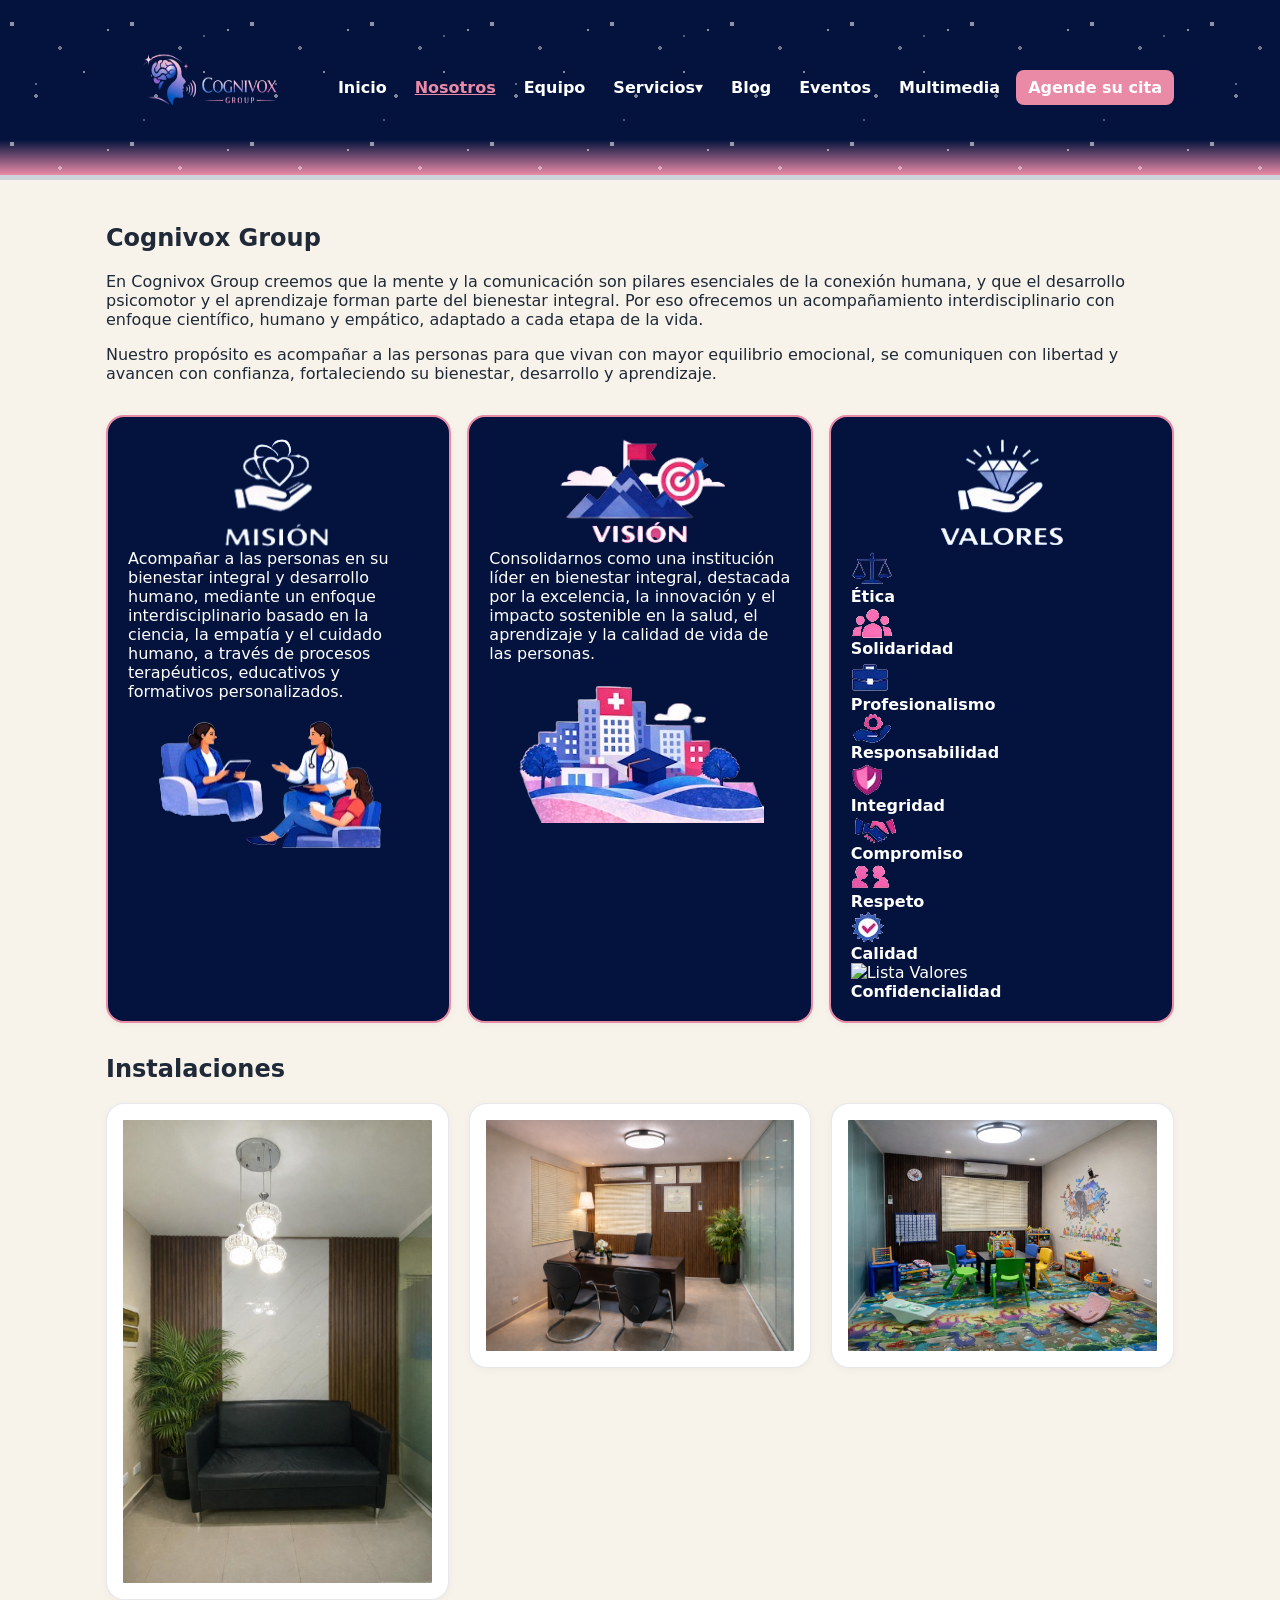
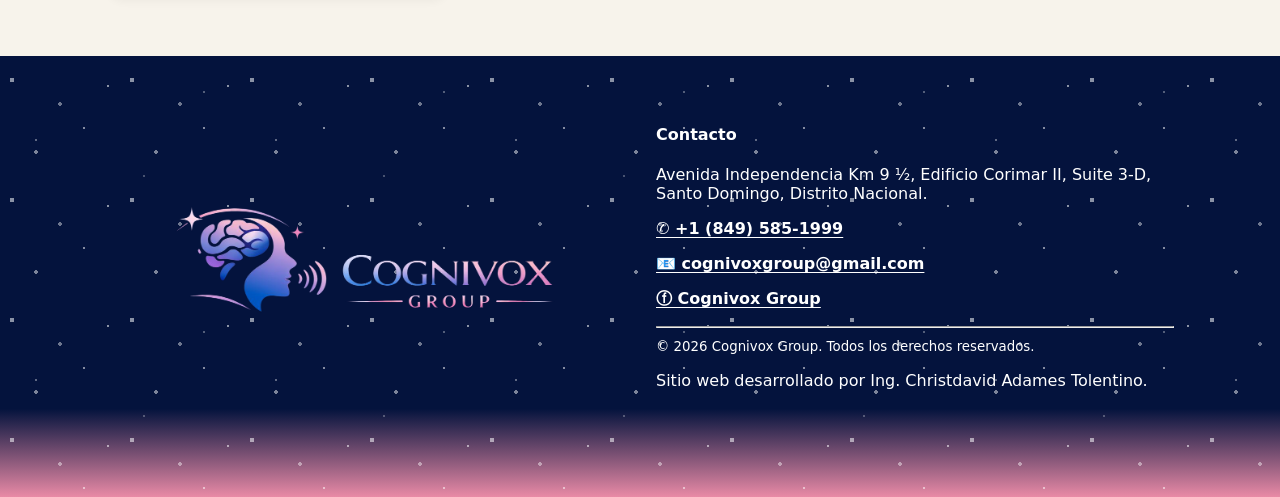
==== about.html @ 17304092 "Update about.html" ====
<!doctype html>
<html lang="es">
<head>
  <meta charset="utf-8" />
  
  <link rel="icon" href="/favicon.ico" sizes="any">
  <link rel="shortcut icon" href="/favicon.ico">
  <link rel="icon" type="image/png" href="/images/inicio/favicon.png?v=20260217" sizes="32x32">
  <link rel="apple-touch-icon" href="/images/inicio/favicon.png?v=20260217"><meta property="og:type" content="website">
  <meta name="viewport" content="width=device-width,initial-scale=1" />
  <title>Nosotros – Cognivox Group</title>
  <meta name="description" content="Conoce Cognivox Group: un enfoque integral en logopedia y psicología para fortalecer el bienestar comunicativo y emocional." />
  <link rel="stylesheet" href="./styles.css" />
</head>

<body>
  <a href="https://wa.me/18495851999?text=Hola%20Cognivox%20Group,%20me%20gustar%C3%ADa%20agendar%20una%20cita." class="btn btn-float-cita" aria-label="Agende su cita">
  Contáctanos → </a>
  
  <header class="header-main">
    <div class="container nav">
      <a href="./index.html" aria-label="Ir a inicio">
        <img src="./images/inicio/logo-empresa.png" alt="Logo Cognivox Group" class="logo--header"
             loading="eager" decoding="async"
             onerror="this.src='https://via.placeholder.com/160x64?text=Logo';" />
      </a>

      <nav class="show-md" style="gap:.25rem;" aria-label="Navegación principal">
        <a href="./index.html">Inicio</a>
        <a href="./about.html" class="active" aria-current="page">Nosotros</a>
        <a href="./equipo.html">Equipo</a>

        <span class="dropdown" id="services">
          <a href="#" id="servicesToggle" aria-haspopup="true" aria-expanded="false">Servicios▾</a>
          <span class="dropdown-menu hidden" id="servicesMenu" role="menu" aria-label="Servicios">
            <a href="./services/psicologia.html" role="menuitem">Psicología</a>
            <a href="./services/logopedia.html" role="menuitem">Logopedia</a>
            <a href="./services/psicomotricidad.html" role="menuitem">Psicomotricidad</a>
            <a href="./services/rehabilitacion.html" role="menuitem">Rehabilitación y Fisioterapia</a>
            <a href="./services/educativo.html" role="menuitem">Acompañamiento Educativo</a>
            <a href="./services/formacion.html" role="menuitem">Cognivox Academy</a>
          </span>
        </span>

        <a href="./blog.html">Blog</a>
        <a href="./events.html">Eventos</a>
        <a href="./multimedia.html">Multimedia</a>
        <a href="./contact.html" class="btn-cita">Agende su cita</a>
      </nav>
<button class="menu-btn" id="menuBtn"
        aria-label="Abrir menú"
        aria-controls="mobilePanel"
        aria-expanded="false"
        type="button">☰</button>
    </div>

  <div class="mobile-panel hidden" id="mobilePanel">
    <nav class="mobile-nav-links" aria-label="Navegación móvil">
      <a href="./index.html">Inicio</a>
      <a href="./about.html">Nosotros</a>
      <a href="./equipo.html">Equipo</a>

      <button class="mobile-drop-btn" id="mServicesToggle"
              type="button" aria-expanded="false"
              aria-controls="mServicesMenu">
        Servicios ▾
      </button>

      <div class="mobile-submenu hidden" id="mServicesMenu">
        <a href="./services/psicologia.html">Psicología</a>
        <a href="./services/logopedia.html">Logopedia</a>
        <a href="./services/psicomotricidad.html">Psicomotricidad</a>
        <a href="./services/rehabilitacion.html">Rehabilitación y Fisioterapia</a>
        <a href="./services/educativo.html">Acompañamiento Educativo</a>
        <a href="./services/formacion.html">Cognivox Academy</a>
      </div>

      <a href="./blog.html">Blog</a>
      <a href="./events.html">Eventos</a>
      <a href="./multimedia.html">Multimedia</a>
      <a href="./contact.html" class="btn-cita">Agende su cita</a>
    </nav>
  </div>
  </header>

  <main id="contenido">
    <section class="section">
      <div class="container">

        <div class="about-title">
          <h1>Cognivox Group</h1>
        </div>

        <p>En Cognivox Group creemos que la mente y la comunicación son pilares esenciales de la
        conexión humana, y que el desarrollo psicomotor y el aprendizaje forman parte del bienestar
        integral. Por eso ofrecemos un acompañamiento interdisciplinario con enfoque científico,
        humano y empático, adaptado a cada etapa de la vida.</p>

          <p>Nuestro propósito es acompañar a las personas para que vivan con mayor equilibrio emocional,
          se comuniquen con libertad y avancen con confianza, fortaleciendo su bienestar, desarrollo y
          aprendizaje. </p>
        
        <div class="about-grid" style="margin:2rem 0;">

          <!-- Misión -->
          <article class="card info-block">
            <div class="block-icon ring-blue" aria-hidden="true">
              <img src="./images/about/Mision.png" alt="Ícono de Misión" class="MisionPNG"
                   loading="lazy" decoding="async"
                   onerror="this.src='https://via.placeholder.com/96?text=Misi%C3%B3n';" />
            </div>
            <p>
             Acompañar a las personas en su bienestar integral y desarrollo humano, mediante un enfoque
             interdisciplinario basado en la ciencia, la empatía y el cuidado humano, a través de procesos
             terapéuticos, educativos y formativos personalizados.
            </p>
            <img src="./images/about/MisionFooter.png" alt="Footer de Misión" class="MisionFooterPNG"/>
          </article>

          <!-- Visión -->
          <article class="card info-block">
            <div class="block-icon ring-teal" aria-hidden="true">
              <img src="./images/about/Vision.png" alt="Ícono de Visión" class="VisionPNG"
                   loading="lazy" decoding="async"
                   onerror="this.src='https://via.placeholder.com/96?text=Visi%C3%B3n';" />
            </div>
            <p>
            Consolidarnos como una institución líder en bienestar integral, destacada por la excelencia, la
            innovación y el impacto sostenible en la salud, el aprendizaje y la calidad de vida de las
            personas.
            </p>
            <img src="./images/about/VisionFooter.png" alt="Footer de Misión" class="VisionFooterPNG"/>
          </article>

          <!-- Valores -->
          <article class="card info-block">
            <div class="block-icon ring-yellow" aria-hidden="true">
              <img src="./images/about/Valores.png" alt="Ícono de Valores" class="ValoresPNG"
                   loading="lazy" decoding="async"
                   onerror="this.src='https://via.placeholder.com/96?text=Valores';" />
            </div>
            <div class="valor-item">
              <img src="./images/valores/etica.png" alt="Lista Valores" class="ListaValoresPNG"/><span><strong>Ética</strong></span>
            </div>
            <div class="valor-item">
              <img src="./images/valores/solidaridad.png" alt="Lista Valores" class="ListaValoresPNG"/><span><strong>Solidaridad</strong></span>
            </div>
            <div class="valor-item">
              <img src="./images/valores/profesionalismo.png" alt="Lista Valores" class="ListaValoresPNG"/><span><strong>Profesionalismo</strong></span>
            </div>
            <div class="valor-item">
              <img src="./images/valores/responsabilidad.png" alt="Lista Valores" class="ListaValoresPNG"/><span><strong>Responsabilidad</strong></span>
            </div>
            <div class="valor-item">
              <img src="./images/valores/integridad.png" alt="Lista Valores" class="ListaValoresPNG"/><span><strong>Integridad</strong></span>
            </div>
            <div class="valor-item">
              <img src="./images/valores/compromiso.png" alt="Lista Valores" class="ListaValoresPNG"/><span><strong>Compromiso</strong></span>
            </div>
            <div class="valor-item">
              <img src="./images/valores/respeto.png" alt="Lista Valores" class="ListaValoresPNG"/><span><strong>Respeto</strong></span>
            </div>
            <div class="valor-item">
              <img src="./images/valores/calidad.png" alt="Lista Valores" class="ListaValoresPNG"/><span><strong>Calidad</strong></span>
            </div>
            <div class="valor-item">
              <img src="./images/valores/confidencialidad.png" alt="Lista Valores" class="ListaValoresPNG"/><span><strong>Confidencialidad</strong></span>
            </div>
          </article>
        </div>
        
        <h2 style="margin-top:2rem;">Instalaciones</h2>
        <div class="grid grid-3" style="margin-top:1rem;">
          <img class="card cover-1" src="./images/about/facility-1.jpg" alt="Sala de espera" width="128" height="128"
               loading="lazy" decoding="async"
               onerror="this.src='https://via.placeholder.com/800x400?text=Instalaciones';" />
          <img class="card cover-2" src="./images/about/facility-2.jpg" alt="Consultorio de logopedia" width="128" height="128"
               loading="lazy" decoding="async"
               onerror="this.src='https://via.placeholder.com/800x400?text=Instalaciones';" />
          <img class="card cover-3" src="./images/about/facility-3.jpg" alt="Sala de terapia infantil" width="128" height="128"
               loading="lazy" decoding="async"
               onerror="this.src='https://via.placeholder.com/800x400?text=Instalaciones';" />
        </div>
    </section>
  </main>


  <footer class="footer">
    <div class="container grid grid-md-2" style="gap:2rem;">
      <div>
        <img src="./images/inicio/Logo-empresa-footer.png" alt="Logo Cognivox Group" class="logo logo--footer"
             loading="lazy" decoding="async"
             onerror="this.src='https://via.placeholder.com/160x56?text=Logo';" />
      </div>
      <div>
        <h4>Contacto</h4>
        <p>Avenida Independencia Km 9 ½, Edificio Corimar II, Suite 3-D, Santo Domingo, Distrito Nacional.</p>
        <p><a href="https://wa.me/18495851999?text=Hola%20Cognivox%20Group,%20me%20gustar%C3%ADa%20agendar%20una%20cita." target="_blank" rel="noopener noreferrer">✆ +1 (849) 585-1999</a></p>
        <p><a href="mailto:cognivoxgroup@gmail.com">📧 cognivoxgroup@gmail.com</a></p>
        <p><a href="https://www.facebook.com/share/1HTmTb9b4b/?mibextid=wwXIfr">ⓕ Cognivox Group</a></p>
        <p></p>
        <hr class="soft" />
        <small>© <span id="y"></span> Cognivox Group. Todos los derechos reservados.</small>
        <p>Sitio web desarrollado por Ing. Christdavid Adames Tolentino.</p>
      </div>
    </div>
  </footer>

  <script src="./script.js"></script>
  <script>document.getElementById('y').textContent=new Date().getFullYear()</script>
</body>
</html>
---- styles.css ----
/* =========================================================
   0) VARIABLES (COLORES + ESCALAS)
   ========================================================= */
:root{
  /* Marca */
  --blue: #2B4C9A;
  --blue-deep: #1F3C88;
  --soft-blue: #EEF3FF;

  /* Acentos */
  --teal: #1C8A84;
  --yellow: #E7C873;
  --pink: #E98AA6;

  /* Neutros */
  --bg: #F7F3EB;
  --surface: #FFFFFF;
  --text: #1F2937;
  --muted: #6B7280;
  --border: #E6E0D6;

  /* Gradiente */
  --blue-dark: #04133d;
  --blue-mid:  #2B6CB0;

  /* Layout */
  --max: 1100px;
  --gutter: 16px;       /* padding lateral base */
  --radius: 16px;
  --shadow: 0 2px 8px rgba(0,0,0,.08);

  /* Header control (desktop) */
  --header-shift-desktop: 20px;
}

/* =========================================================
   1) BASE (mínimo y estable)
   ========================================================= */
* { box-sizing: border-box; }

html, body {
  margin: 0;
  padding: 0;
  font-family: system-ui, -apple-system, Segoe UI, Roboto, Arial, sans-serif;
  color: var(--text);
  background: var(--bg);
  overflow-x: hidden;
}

img { max-width: 100%; height: auto; display: block; }

a { color: var(--blue); text-decoration: none; }
a:hover { text-decoration: underline; }

.container {
  max-width: var(--max);
  margin: 0 auto;
  padding: 1rem var(--gutter);
}

/* Utilidades */
.hidden { display: none !important; }
.muted  { color: var(--muted); }

.grid { display: grid; gap: 1rem; }

/* Esta clase ya la usas en el HTML: grid-md-2 */
.grid-md-2 { grid-template-columns: 1fr; }

@media (min-width: 768px){
  .grid-md-2 { grid-template-columns: repeat(2, minmax(0, 1fr)); }
}

/* =========================================================
   2) HEADER + NAV (BASE)
   ========================================================= */
.header-main{
  position: sticky;
  top: 0;
  z-index: 50;

  background: linear-gradient(
  180deg,
  var(--blue-dark) 0%,
  var(--blue-dark) 80%,
  var(--pink) 100%
);

  border-bottom: 5px solid rgba(229,231,235,.9);

  display: flex;
  align-items: center;
}

/* Altura del header sin “magia” */
.header-main{
  height: 140px;
}

.header-main .container{
  width: 100%;
}

/* Nav layout */
.nav{
  display: flex;
  align-items: center;
  justify-content: space-between;
  gap: .75rem;
}

/* Logo header */
.logo--header{
  width: auto;
  height: 150px; /* base */
  flex-shrink: 0;
}

/* Links */
.nav a{
  font-weight: 600;
  padding: .5rem .75rem;
  border-radius: .5rem;
}

/* Links en header (blancos) */
.header-main .nav nav > a:not(.btn-cita),
.header-main #servicesToggle{
  color: #fff;
}

.header-main .nav nav > a:not(.btn-cita):hover,
.header-main .nav nav > a:not(.btn-cita).active,
.header-main #servicesToggle:hover{
  color: var(--pink);
  text-decoration: underline;
}

/* Desktop nav visible desde 1100px */
.show-md { display: none; }
@media (min-width: 1100px){
  .show-md { display: inline-flex; align-items: center; gap: .5rem; }
}

/* Botón hamburguesa (si existe en tu HTML en otras páginas) */
.menu-btn{
  display: inline-flex;
  align-items: center;
  justify-content: center;
  width: 44px;
  height: 44px;
  border: 1px solid rgba(229,231,235,.95);
  background: #fff;
  border-radius: 12px;
  cursor: pointer;
}
@media (min-width: 1100px){
  .menu-btn{ display: none; }
}

/* =========================================================
   PANEL MÓVIL DEBAJO DEL HEADER (blanco)
   ========================================================= */

.mobile-panel{
  position: absolute;
  top: 100%;
  left: 0;
  right: 0;
  background: #fff;
  border-bottom: 1px solid rgba(229,231,235,.95);
  padding: .75rem 0;
  z-index: 999;
}

/* Contenedor de links dentro del panel */
.mobile-nav-links{
  max-width: var(--max);
  margin: 0 auto;
  padding: 0 var(--gutter);

  display: grid;
  gap: .45rem;
}

/* Links del panel */
.mobile-nav-links a{
  color: var(--blue);
  font-weight: 700;
  padding: .65rem .75rem;
  border-radius: 12px;
  text-decoration: none;
  background: rgba(31,60,136,.06);
  font-size: 1rem;
  line-height: 1.2;
}

.mobile-nav-links a:hover{
  text-decoration: underline;
}

/* Botón Servicios dentro del panel */
.mobile-drop-btn{
  width: 100%;
  text-align: left;
  border: 1px solid rgba(229,231,235,.95);
  background: rgba(31,60,136,.06);
  color: var(--blue);
  font-weight: 700;
  border-radius: 12px;
  padding: .65rem .75rem;
  cursor: pointer;
  font-size: 1rem;
  line-height: 1.2;
}

/* Submenú Servicios */
.mobile-submenu{
  display: grid;
  gap: .35rem;
  padding-left: .35rem;
}

.mobile-submenu a{
  background: rgba(236,72,153,.08);
}

/* En desktop, nunca se ve el panel */
@media (min-width: 1100px){
  .mobile-panel{ display: none !important; }
}

/* Dropdown */
.dropdown{ position: relative; display: inline-flex; align-items: center; }

.dropdown-menu{
  position: absolute;
  top: 100%;
  left: 0;

  background: #fff;
  border: 1px solid rgba(229,231,235,.95);
  border-radius: 14px;
  min-width: 190px;
  padding: .35rem;

  box-shadow: 0 10px 30px rgba(0,0,0,.12);
  z-index: 999;
}

.header-main .dropdown-menu a{
  display: block;
  padding: .55rem .75rem;
  border-radius: 10px;
  color: var(--blue);
  text-decoration: none;
}

.header-main .dropdown-menu a:hover,
.header-main .dropdown-menu a:focus{
  background: var(--soft-blue);
  outline: none;
}

/* Botón cita */
.btn-cita{
  background: var(--pink);
  color: #fff !important;
  font-weight: 800;
  border-radius: 10px;
  text-decoration: none !important;
  white-space: nowrap;
  display: inline-block;
  padding: .6rem 1rem;
  transition: transform .15s ease, background-color .15s ease;
}

.btn-cita:hover{
  background: var(--pink);
  color: #fff !important;
  transform: scale(1.03);
}
/* Botones estándar */
.btn{
  display: inline-block;
  background: var(--blue-dark);
  color: #fff !important;
  border-radius: 10px;
  font-weight: 800;
  text-decoration: none !important;
  white-space: nowrap;
  padding: .6rem 1rem;
  transition: transform .15s ease, background-color .15s ease, }

.btn:hover{
  background: var(--pink);
  color: #fff !important;
  transform: scale(1.03);
}

.btn-index{
  display: flex;
  background: var(--pink);
  color: #fff !important;
  border-radius: 10px;
  font-weight: 800;
  text-decoration: none !important;
  white-space: nowrap;
  padding: .6rem 1rem;
  transition: transform .15s ease, background-color .15s ease,}

.btn-index:hover{
  background: var(--pink);
  color: #fff !important;
  transform: scale(1.03);
}

/* Botón flotante: fijo abajo a la derecha */
.btn-float-cita{
  position: fixed;
  right: 16px;
  bottom: 16px;
  z-index: 9999;
  box-shadow: 0 10px 30px rgba(0,0,0,.18);

  font-size: 18px;
  padding: 14px 22px;
  border-radius: 14px;
  min-width: 180px;
  text-align: center;

  /* Oculto al cargar */
  opacity: 0;
  visibility: hidden;
  pointer-events: none;

  /* Animación de entrada */
  transform: translateX(10px) translateY(10px);
  transition: opacity .35s ease, transform .35s ease, visibility 0s linear .35s;
}

/* Visible cuando se activa */
.btn-float-cita.is-visible{
  opacity: 1;
  visibility: visible;
  pointer-events: auto;
  transform: translateX(0) translateY(0);
  transition: opacity .35s ease, transform .35s ease, visibility 0s;
}

/* =========================================================
   3) HERO (BASE: móvil-first)
   ========================================================= */
/* HERO CONTENEDOR GENERAL */
.hero{
  background: var(--bg); /* color crema */
}

/* CONTENEDORES INTERNOS */
.hero-left{
  background: var(--blue-dark);
  border: 2px solid var(--pink);
  border-radius: 18px;
  padding: 0;
  width: 100%;
  min-width: 0;
  height: 370px;
  max-height: none;
  overflow: hidden;
}

.hero-right{
  background: var(--pink);
  border: 2px solid var(--pink);
  border-radius: 18px;
  padding: 0;
  width: 100%;
  min-width: 0;
  height: 370px;
  max-height: none;
  overflow: hidden;
}

/* Ajuste visual para que no se peguen */
.hero-left{
  margin-bottom: 1rem;
}

@media (min-width: 768px){
  .hero-left{
    margin-bottom: 0;
  }
}

/* Tu HTML ya tiene grid-md-2 dentro de .hero:
   <div class="container grid grid-md-2 hero-grid"> ... */
.hero-grid{
  align-items: stretch;
  gap: .5rem;
}

/* Columnas */
.hero-left,
.hero-right{
  display: flex;
  align-items: center;
  justify-content: center;
}

@media (min-width: 768px){
  .hero-left,
  .hero-right{
    align-items: center;
  }
}

.hero-psicologia{
  background: transparent;
  border: 2px solid var(--pink);
  border-radius: 18px;
  padding: 0;
  width: 100%;
  min-width: 0;
  height: 500px;
  max-height: none;
  overflow: hidden;
}

.hero-logopedia{
  background: transparent;
  border: 2px solid var(--blue-dark);
  border-radius: 18px;
  padding: 0;
  width: 100%;
  min-width: 0;
  height: 500px;
  max-height: none;
  overflow: hidden;
}

.hero-formacion{
  background: transparent;
  border: 2px solid var(--pink);
  border-radius: 18px;
  padding: 0;
  width: 100%;
  min-width: 0;
  height: 500px;
  max-height: none;
  overflow: hidden;
}

.hero-psicomotricidad{
  background: transparent;
  border: 2px solid var(--blue-dark);
  border-radius: 18px;
  padding: 0;
  width: 100%;
  min-width: 0;
  height: 500px;
  max-height: none;
  overflow: hidden;
}

.hero-educativo{
  background: transparent;
  border: 2px solid var(--pink);
  border-radius: 18px;
  padding: 0;
  width: 100%;
  min-width: 0;
  height: 500px;
  max-height: none;
  overflow: hidden;
}

/* Logo-eslogan (flujo normal, NO absolute) */
.logo-eslogan{
  width: min(520px, 92vw);
  border-radius: var(--radius);
  pointer-events: none;
  margin-inline: auto;
}

/* Carrusel */
.hero-visual{
  width: 100%;
  height: 100%;
  min-height: 100%;
  border-radius: 0;
  overflow: hidden;
  box-shadow: var(--shadow);
  position: relative;
  flex: 1;
}

.hero-visual img{
  position: absolute;
  inset: 0;
  width: 100%;
  height: 100%;
  object-fit: cover;
  object-position: center;
  opacity: 0;
  transition: opacity 600ms ease;
  will-change: opacity;
}

.hero-visual img:first-child{
  opacity: 1;
}

/* =========================================================
   HERO – TICKER (tren de letras)
   ========================================================= */

.hero-ticker{
  margin-top: 1.25rem;
  background: var(--blue-dark);
  border: 2px solid var(--pink);
  border-radius: 22px;
  overflow: hidden;
  box-shadow: var(--shadow);
  position: relative;
  padding-block: 1.6rem;
}

/* estrellas */
.hero-ticker::before{
  content: "";
  position: absolute;
  inset: 0;
  pointer-events: none;
  z-index: 0;

  background-image:
    radial-gradient(10px 10px at 10% 20%, rgba(255,255,255,.9) 40%, transparent 20%),
    radial-gradient(9px 9px at 30% 80%, rgba(255,255,255,.8) 40%, transparent 20%),
    radial-gradient(8px 8px at 70% 30%, rgba(255,255,255,.7) 40%, transparent 20%),
    radial-gradient(7px 7px at 85% 70%, rgba(255,255,255,.6) 40%, transparent 20%),
    radial-gradient(6px 6px at 55% 55%, rgba(255,255,255,.55) 40%, transparent 20%);
  opacity: .40;
}

/* Track animado */
.ticker-track{
  position: relative;
  z-index: 1;

  display: flex;
  align-items: center;

  width: max-content;
  will-change: transform;

  /* La distancia la setea JS en px */
  --ticker-distance: 600px;
  animation: tickerMove 18s linear infinite;
}

/* cada mitad idéntica */
.ticker-group{
  display: inline-flex;
  align-items: center;
  gap: 2.2rem;
  padding: .35rem 1.6rem;
  white-space: nowrap;
}

.ticker-text{
  color: #fff;
  font-weight: 900;
  letter-spacing: .8px;

  /* MÁS GRANDE */
  font-size: clamp(1.8rem, 2.4vw, 2.6rem);
  line-height: 1;
}

@keyframes tickerMove{
  from { transform: translate3d(0,0,0); }
  to   { transform: translate3d(calc(-1 * var(--ticker-distance)),0,0); }
}

@media (prefers-reduced-motion: reduce){
  .ticker-track{ animation: none; }
}

/* Animaciones (si tu JS las usa) */
@keyframes slideInLeft {
  from { opacity: 0; transform: translateX(-28px); }
  to   { opacity: 1; transform: translateX(0); }
}
@keyframes slideInRight {
  from { opacity: 0; transform: translateX(28px); }
  to   { opacity: 1; transform: translateX(0); }
}

.hero-visual.is-animating img { animation: slideInRight .6s ease; }
.hero-caption.is-animating    { animation: slideInLeft  .6s ease; }

@media (prefers-reduced-motion: reduce){
  .hero-visual.is-animating img,
  .hero-caption.is-animating{
    animation: none;
  }
}

/* =========================================================
   4) TARJETAS / SECCIONES / FOOTER (BASE)
   ========================================================= */
.section{ padding: .50rem 0; }

.card{
  background: #fff;
  border: 1px solid rgba(229,231,235,.95);
  border-radius: 18px;
  padding: 1.25rem;
  box-shadow: 0 2px 8px rgba(0,0,0,.04);
}

/* =========================================================
                     CARDS DEL INDEX
   ========================================================= */
.services-grid .service-card{
  background: var(--blue-dark);
  color: #fff;
  border-color: rgba(233,138,166,.8);
  border-radius: 18px;
  padding: 1.25rem;
  box-shadow: 0 2px 8px rgba(0,0,0,.04);
}

.services-grid .service-img-1{
  width: 100%;
  height: 200px;
  max-width: none;
  object-fit: contain;
  display: block;
  margin: 0 auto .1rem;
  transform: scale(1.2);
}

.services-grid .service-img-2{
  width: 100%;
  height: 200px;
  max-width: none;
  object-fit: contain;
  display: block;
  margin: 0 auto .1rem;
  transform: scale(1.2);
}

.services-grid .service-img-3{
  width: 100%;
  height: 200px;
  max-width: none;
  object-fit: contain;
  display: block;
  margin: 0 auto .1rem;
  transform: scale(1.2);
}

.services-grid .service-img-4{
  width: 100%;
  height: 200px;
  max-width: none;
  object-fit: contain;
  display: block;
  margin: 0 auto .1rem;
  transform: scale(1.2);
}

.services-grid .service-img-5{
  width: 100%;
  height: 200px;
  max-width: none;
  object-fit: contain;
  display: block;
  margin: 0 auto .1rem;
  transform: scale(1.1);
}

.services-grid .service-img-6{
  width: 100%;
  height: 200px;
  max-width: none;
  object-fit: contain;
  display: block;
  margin: 0 auto .1rem;
  transform: scale(1.1);
}

.services-grid .service-img{
  max-width: none;
}

.card-index-1{
  background: #fff;
  border: 2px solid var(--pink);
  border-radius: 18px;
  padding: 1.25rem;
  box-shadow: 0 2px 8px rgba(0,0,0,.04);
}

.card-index-2{
  background: #fff;
  border: 2px solid var(--blue-dark);
  border-radius: 18px;
  padding: 1.25rem;
  box-shadow: 0 2px 8px rgba(0,0,0,.04);
}

.card-index-3{
  background: #fff;
  border: 2px solid var(--pink);
  border-radius: 18px;
  padding: 1.25rem;
  box-shadow: 0 2px 8px rgba(0,0,0,.04);
}

/* =========================================================
   ABOUT (Nosotros) – Grid base (móvil)
   ========================================================= */
.about-grid{
  display: grid;
  grid-template-columns: 1fr; /* móvil: apilado */
  gap: 1rem;
}

/* ABOUT – bloques Misión / Visión / Valores */
.info-block{
  background: var(--blue-dark);
  color: #fff;
  border: 2px solid var(--pink);
}

.info-block-2 p,
.info-block-2 li,
.info-block-2 strong{
color: var(--text);
margin: 0.35rem 0;
}

.info-block-2{
  background: var(--bg);
  border: 2px solid var(--blue-dark);
}

/* ABOUT – tamaño de iconos */
.MisionPNG,
.VisionPNG,
.ValoresPNG{
  width: 100%;
  height: auto;
  transform: scale(2.35);
  margin-top: 1.0rem;
}

.MisionFooterPNG,
.VisionFooterPNG{
 margin-left: 25px;
}

/* ABOUT: centra los íconos/imágenes */
.info-block .block-icon{
  display: grid;
  place-items: center;
  margin: 0 auto 1rem; /* centrado + separación abajo */
  width: 96px;         /* ajusta si quieres */
  height: 96px;
}

.info-block .block-icon img{
  display: block;
  max-width: 100%;
  height: auto;
}

.footer{
  color: #fff;
  background: linear-gradient(
  180deg,
  var(--blue-dark) 0%,
  var(--blue-dark) 80%,
  var(--pink) 100%
);
  padding: 2rem 0;
  margin-top: 2rem;
}

.footer a{
  color: #fff;
  font-weight: 800;
  text-decoration: underline;
  text-underline-offset: 3px;
}

/* =========================================================
   ABOUT – Equipo (info-block-2)
   ========================================================= */

/* Crea la grilla de 2 columnas (tu HTML usa: class="grid grid-2") */
.grid-about{
  grid-template-columns: 1fr;
  justify-items: center;
  align-items: stretch;
}

/* Desktop / tablet: 2 columnas */
@media (min-width: 768px){
  .grid-about{
    grid-template-columns: repeat(2, minmax(0, 420px)); 
    justify-content: center;
    column-gap: 1.25rem;
    row-gap: 1.25rem;
  }
}

/* Reduce tamaño de los cards del equipo */
.info-block-2{
  width: 100%;
  max-width: 420px; 
  padding: 1rem;
  border-radius: 18px;
}

/* Centra la imagen del team dentro del card */
.info-block-2 .img-equipo{
  display: block;
  margin: 0 auto 0.75rem;
}

/* Foto circular (estilo “avatar”) */
.img-equipo-1{
  width: 400px;
  height: 400px;
  border-radius: 50%;
  object-fit: cover;
  object-position: center 30%;
  border: 3px solid rgba(233,138,166,.85);
}

.img-equipo-2{
  width: 400px;
  height: 400px;
  border-radius: 50%;
  object-fit: cover;
  object-position: center 20%;
  border: 3px solid rgba(4, 19, 61);
}

.img-equipo-3{
  width: 400px;
  height: 400px;
  border-radius: 50%;
  object-fit: cover;
  object-position: center 20%;
  border: 3px solid rgba(4, 19, 61);
}

.img-equipo-4{
  width: 400px;
  height: 400px;
  border-radius: 50%;
  object-fit: cover;
  object-position: center 20%;
  border: 3px solid rgba(233,138,166,.85);
}

.img-equipo-5{
  width: 400px;
  height: 400px;
  border-radius: 50%;
  object-fit: cover;
  object-position: center 20%;
  border: 3px solid rgba(233,138,166,.85);
}

/* (Opcional) bajar un poco el tamaño del nombre para que no se vea enorme */
.info-block-2 h2{
  font-size: 1.70rem;
  line-height: 1.2;
  margin: 0.35rem 0 0.25rem;
  color: var(--blue-dark);
}

.cover-1{
  width: 100%;
  max-width: 420px; 
  padding: 1rem;
  border-radius: 18px;
}

.cover-2{
  width: 100%;
  height: 100%;
  max-width: 420px;
  max-height: 265px;
  padding: 1rem;
  border-radius: 18px;
}

.cover-3{
  width: 100%;
  max-width: 420px; 
  padding: 1rem;
  border-radius: 18px;
}

/* =========================================================
                  CARDS DEL SERVICIO PSICOLOGIA
   ========================================================= */

.card-psicologia-1{
  background: #fff;
  border: 2px solid var(--pink);
  border-radius: 18px;
  padding: 1.25rem;
  box-shadow: 0 2px 8px rgba(0,0,0,.04);
}

.card-psicologia-2{
  background: #fff;
  border: 2px solid var(--blue-dark);
  border-radius: 18px;
  padding: 1.25rem;
  box-shadow: 0 2px 8px rgba(0,0,0,.04);
}

.card-modalidad{
  background: #fff;
  border: 2px solid var(--pink);
  border-radius: 18px;
  grid-column: 2;
  padding: 1.25rem;
  box-shadow: 0 2px 8px rgba(0,0,0,.04);
}

.lista-psicologia li::marker {
  color: #62b825;
  font-size: 1.5rem;
}

/* =========================================================
                  CARDS DEL SERVICIO LOGOPEDIA
   ========================================================= */

.card-logopedia-1{
  background: #fff;
  border: 2px solid var(--blue-dark);
  border-radius: 18px;
  padding: 1.25rem;
  box-shadow: 0 2px 8px rgba(0,0,0,.04);
}

.card-logopedia-2{
  background: #fff;
  border: 2px solid var(--pink);
  border-radius: 18px;
  padding: 1.25rem;
  box-shadow: 0 2px 8px rgba(0,0,0,.04);
}

.card-logopedia-3{
  background: #fff;
  border: 2px solid var(--blue-dark);
  border-radius: 18px;
  padding: 1.25rem;
  box-shadow: 0 2px 8px rgba(0,0,0,.04);
  grid-column: 2;
}

.lista-logopedia li::marker {
  color: #40e0d0;
  font-size: 1.5rem;
}

/* =========================================================
                  CARDS DEL SERVICIO FORMACION
   ========================================================= */

.card-formacion-1{
  background: #fff;
  border: 2px solid var(--pink);
  border-radius: 18px;
  padding: 1.25rem;
  box-shadow: 0 2px 8px rgba(0,0,0,.04);
}

.card-formacion-2{
  background: #fff;
  border: 2px solid var(--blue-dark);
  border-radius: 18px;
  padding: 1.25rem;
  box-shadow: 0 2px 8px rgba(0,0,0,.04);
}

.lista-formacion li::marker {
  color: #8400e0;
  font-size: 1.5rem;
}

/* =========================================================
            CARDS DEL SERVICIO PSICOMOTRICIDAD
   ========================================================= */

.card-psicomotricidad-1{
  background: #fff;
  border: 2px solid var(--blue-dark);
  border-radius: 18px;
  padding: 1.25rem;
  box-shadow: 0 2px 8px rgba(0,0,0,.04);
}

.card-psicomotricidad-2{
  background: #fff;
  border: 2px solid var(--pink);
  border-radius: 18px;
  padding: 1.25rem;
  box-shadow: 0 2px 8px rgba(0,0,0,.04);
}

.card-psicomotricidad-3{
  background: #fff;
  border: 2px solid var(--blue-dark);
  border-radius: 18px;
  padding: 1.25rem;
  box-shadow: 0 2px 8px rgba(0,0,0,.04);
}

.lista-psicomotricidad li::marker {
  color: #FF8000;
  font-size: 1.5rem;
}

/* =========================================================
            CARDS DEL SERVICIO EDUCATIVO
   ========================================================= */

.card-educativo-1{
  background: #fff;
  border: 2px solid var(--pink);
  border-radius: 18px;
  padding: 1.25rem;
  gap: 2rem;
  box-shadow: 0 2px 8px rgba(0,0,0,.04);
}

.card-educativo-2{
  background: #fff;
  border: 2px solid var(--blue-dark);
  border-radius: 18px;
  padding: 1.25rem;
  gap: 2rem;
  box-shadow: 0 2px 8px rgba(0,0,0,.04);
}

.lista-educativo li::marker {
  color: #0000FF;
  font-size: 1.5rem;
}

/* =========================================================
            CARDS CONTACTO
   ========================================================= */

.card-contact{
background: #fff;
grid-column: 1 / -1;
justify-self: center;
width: min(760px, 100%);
border: 1px solid rgba(229,231,235,.95);
border-radius: 18px;
padding: 1.25rem;
box-shadow: 0 2px 8px rgba(0,0,0,.04);
}

/* =========================================================
   5) REGLAS PARA MÓVIL (PORTRAIT / LANDSCAPE)
   ========================================================= */

/* MÓVIL PORTRAIT (default): ya está cubierto por la base */

/* MÓVIL LANDSCAPE: ajusta alturas y tamaños para no “comerse” la pantalla */
/* MÓVIL VERTICAL (≤767): cards en 1 columna */
@media (max-width: 767px) and (orientation: portrait){
  .grid-3{
    grid-template-columns: 1fr;
  }
     /* Servicios (Home): evita que las imágenes se vean estiradas en móvil */
  .services-grid img[class^="service-img-"]{
    width: 100%;
    height: auto;
    max-height: 160px;
    object-fit: contain;
  }

  /* En móvil, quitamos escalados que pueden dar sensación de “alargado” */
  .services-grid .service-img-3,
  .services-grid .service-img-5{
    transform: none;
  }

  /* Héroes de páginas de servicios: reduce altura en móvil */
  .hero-psicologia,
  .hero-logopedia,
  .hero-psicomotricidad,
  .hero-educativo,
  .hero-formacion{
    width: 100%;
    height: auto;
    aspect-ratio: 16 / 9;
    object-fit: cover;
    object-position: center;
  }
    .card-modalidad,
    .card-logopedia-3{
     grid-column: auto;
  }
   .footer{
padding: 1.25rem 0;
}

.footer .container.grid{
gap: 1rem !important;
}

.footer h4{
    margin-top: 0;
  }

.footer p{
    margin: .45rem 0;
  }
 }
}

@media (max-width: 767px) and (orientation: landscape){
  .header-main{ height: 120px; }
  .logo--header{ height: 120px; }

  .hero{ padding: 1rem 0 1.5rem; }
  .hero-visual{ aspect-ratio: 16 / 7; }
  .hero-caption{ font-size: clamp(1.15rem, 3.2vw, 1.9rem); }

  .services-grid{
  grid-template-columns: repeat(3, minmax(0, 1fr));
  }
}

/* =========================================================
   6) REGLAS PARA TABLET (PORTRAIT / LANDSCAPE)
   ========================================================= */

/* TABLET PORTRAIT (768–1023): dos columnas, pero equilibradas */
@media (min-width: 768px) and (max-width: 1023px) and (orientation: portrait){
  .header-main{ height: 160px; }
  .logo--header{ height: 150px; }

  .hero-left{ justify-content: center; }  /* logo hacia la derecha */
  .hero-right{ justify-content: center; } /* carrusel hacia la izquierda */
  .logo-eslogan{ width: min(520px, 44vw); }
  .hero-visual{ width: min(820px, 50vw); }
}

/* TABLET LANDSCAPE (768–1023): más ancho, el carrusel crece */
@media (min-width: 768px) and (max-width: 1023px) and (orientation: landscape){
  .header-main{ height: 160px; }
  .logo--header{ height: 150px; }

  .hero-left{ justify-content: center; }
  .hero-right{ justify-content: center; }
  .logo-eslogan{ width: min(560px, 40vw); }
  .hero-visual{ width: min(900px, 56vw); }
   
  .grid-3{
  display: grid;
  grid-template-columns: repeat(3, minmax(0, 1fr));
  gap: 1rem;}

  .services-grid{
    grid-template-columns: repeat(6, minmax(0, 1fr));
  }
  .services-grid > div{
    grid-column: span 2;
  }
  .services-grid .service-card-4{ grid-column: 2 / span 2; }
  .services-grid .service-card-5{ grid-column: 4 / span 2; }
}

   /* ABOUT (Nosotros): tablet y superior */
@media (min-width: 768px){
  .about-grid{
    grid-template-columns: repeat(3, minmax(0, 1fr)); /* misión | visión | valores */
    align-items: stretch;
  }
}

/* =========================================================
   7) REGLAS PARA PC / LAPTOP (DESKTOP)
   ========================================================= */

/* DESKTOP BASE (>= 1024) */
@media (min-width: 1024px){
  .header-main{ height: 180px; }
  .logo--header{ height: 170px; }

  /* Hero en 2 columnas bien marcadas */
  .hero{ padding: 2rem 0 2.5rem; }
  .hero-left{ justify-content: center; }
  .hero-right{ justify-content: center; }

  .logo-eslogan{ width: clamp(420px, 34vw, 600px); }
  .hero-visual{ width: clamp(560px, 46vw, 980px); }

  .grid-3{
  display: grid;
  grid-template-columns: repeat(3, minmax(0, 1fr));
  gap: 1.25rem;}
}

/* DESKTOP NAV REAL (>= 1100) + SHIFT CONTROL */
@media (min-width: 1100px){
  /* 6 columnas virtuales para poder centrar la última fila */
  .services-grid{
    grid-template-columns: repeat(6, minmax(0, 1fr));
  }

  /* Todas las cards ocupan 2 columnas (equivale a 3 cards por fila) */
  .services-grid > div{
    grid-column: span 2;
  }

  /* Última fila centrada: 4 y 5 quedan debajo del “hueco” central */
  .services-grid .service-card-4{
    grid-column: 2 / span 2; /* columnas 2-3 */
  }
  .services-grid .service-card-5{
    grid-column: 4 / span 2; /* columnas 4-5 */
  }
}

/* =========================================================
   ESTRELLAS – EFECTO CONSTELACIÓN
   ========================================================= */

.header-main{
  position: relative;
  overflow: visible;
}

.footer{
  position: relative;
  overflow: hidden;
}

.header-main > *,
.footer > * {
  position: relative;
  z-index: 1;
}

/* 🌌 Capa 1 – Muchas estrellas pequeñas */
.header-main::before,
.footer::before {
  content: "";
  position: absolute;
  inset: 0;
  pointer-events: none;
  z-index: 0;

  background-image:
    radial-gradient(6px 6px at 10% 20%, rgba(255,255,255,.9) 40%, transparent 41%),
    radial-gradient(5px 5px at 30% 80%, rgba(255,255,255,.8) 40%, transparent 41%),
    radial-gradient(4px 4px at 50% 40%, rgba(255,255,255,.7) 40%, transparent 41%),
    radial-gradient(3px 3px at 70% 60%, rgba(255,255,255,.85) 40%, transparent 41%),
    radial-gradient(2px 2px at 90% 25%, rgba(255,255,255,.9) 40%, transparent 41%);

  background-size: 120px 120px; /* 🔥 MÁS estrellas */
  opacity: 0.6;
}

/* ✨ Capa 2 – Estrellas medianas */
.header-main::after,
.footer::after {
  content: "";
  position: absolute;
  inset: 0;
  pointer-events: none;
  z-index: 0;

  background-image:
    radial-gradient(2px 2px at 15% 35%, rgba(255,255,255,.8) 40%, transparent 41%),
    radial-gradient(2px 2px at 60% 50%, rgba(255,255,255,.6) 40%, transparent 41%),
    radial-gradient(2px 2px at 85% 15%, rgba(255,255,255,.7) 40%, transparent 41%);

  background-size: 240px 240px;
  opacity: 0.45;
}

/* ✨ Animación suave */
@keyframes starsGlow {
  0%, 100% { opacity: .4; }
  50% { opacity: .75; }
}

.header-main::before,
.footer::before {
  animation: starsGlow 6s ease-in-out infinite;
}
/* =========================================================
   HOTFIX MENÚ MÓVIL (solo <1100px)
   - Panel blanco debajo del header
   - btn-cita siempre rosa en panel móvil
   - Mantener sticky (evitar que estrellas lo rompa)
   ========================================================= */

/* 1) Evita que el bloque de estrellas te rompa el sticky */
.header-main{
  position: sticky;
  top: 0;
}

/* 2) SOLO móvil/tablet: header apilado para que el panel quede debajo */
@media (max-width: 1099px){
  .header-main{
    display: flex;
    flex-direction: column; /* 👈 clave: panel debajo */
    align-items: stretch;
    height: auto;           /* 👈 evita que “corte” el panel */
  }

  /* Barra superior (logo + hamburguesa) mantiene tu alto */
  .header-main .container.nav{
    height: 140px;
    display: flex;
    align-items: center;
  }

  /* Panel móvil: ya NO absolute, para que empuje el contenido */
  .mobile-panel{
    position: static !important;
    width: 100%;
    z-index: auto;
  }

  /* btn-cita siempre rosa dentro del panel */
  .mobile-nav-links a.btn-cita{
    background: var(--pink) !important;
    color: #fff !important;
    text-decoration: none !important;
  }
  .mobile-nav-links a.btn-cita:hover{
    background: var(--pink) !important;
  }
}
/* =========================================================
   MÓVIL HORIZONTAL: menú en grilla 3x3 + cita abajo
   ========================================================= */
@media (max-width: 1099px) and (orientation: landscape){
  /* los botones se ordenan en 3 columnas */
  .mobile-nav-links{
    display: grid;
    grid-template-columns: repeat(3, minmax(0, 1fr));
    gap: .45rem;
  }

  /* que los items (a y button) ocupen toda su celda */
  .mobile-nav-links a,
  .mobile-nav-links button{
    width: 100%;
  }

  /* El botón "Servicios" debe comportarse como “tile” */
  .mobile-drop-btn{
    margin: 0; /* por si tuvieras márgenes viejos */
  }

  /* El submenú debe ocupar toda la fila y verse debajo del botón */
  .mobile-submenu{
    grid-column: 1 / -1;
    padding-left: 0;
    margin-top: .2rem;

    /* opcional: que los servicios también vayan en 3 columnas */
    display: grid;
    grid-template-columns: repeat(3, minmax(0, 1fr));
    gap: .35rem;
  }

  /* "Agende su cita" siempre al final ocupando toda la fila */
  .mobile-nav-links a.btn-cita{
    grid-column: 1 / -1;
  }
 }
}

.hide-visually{
  display:none;
}
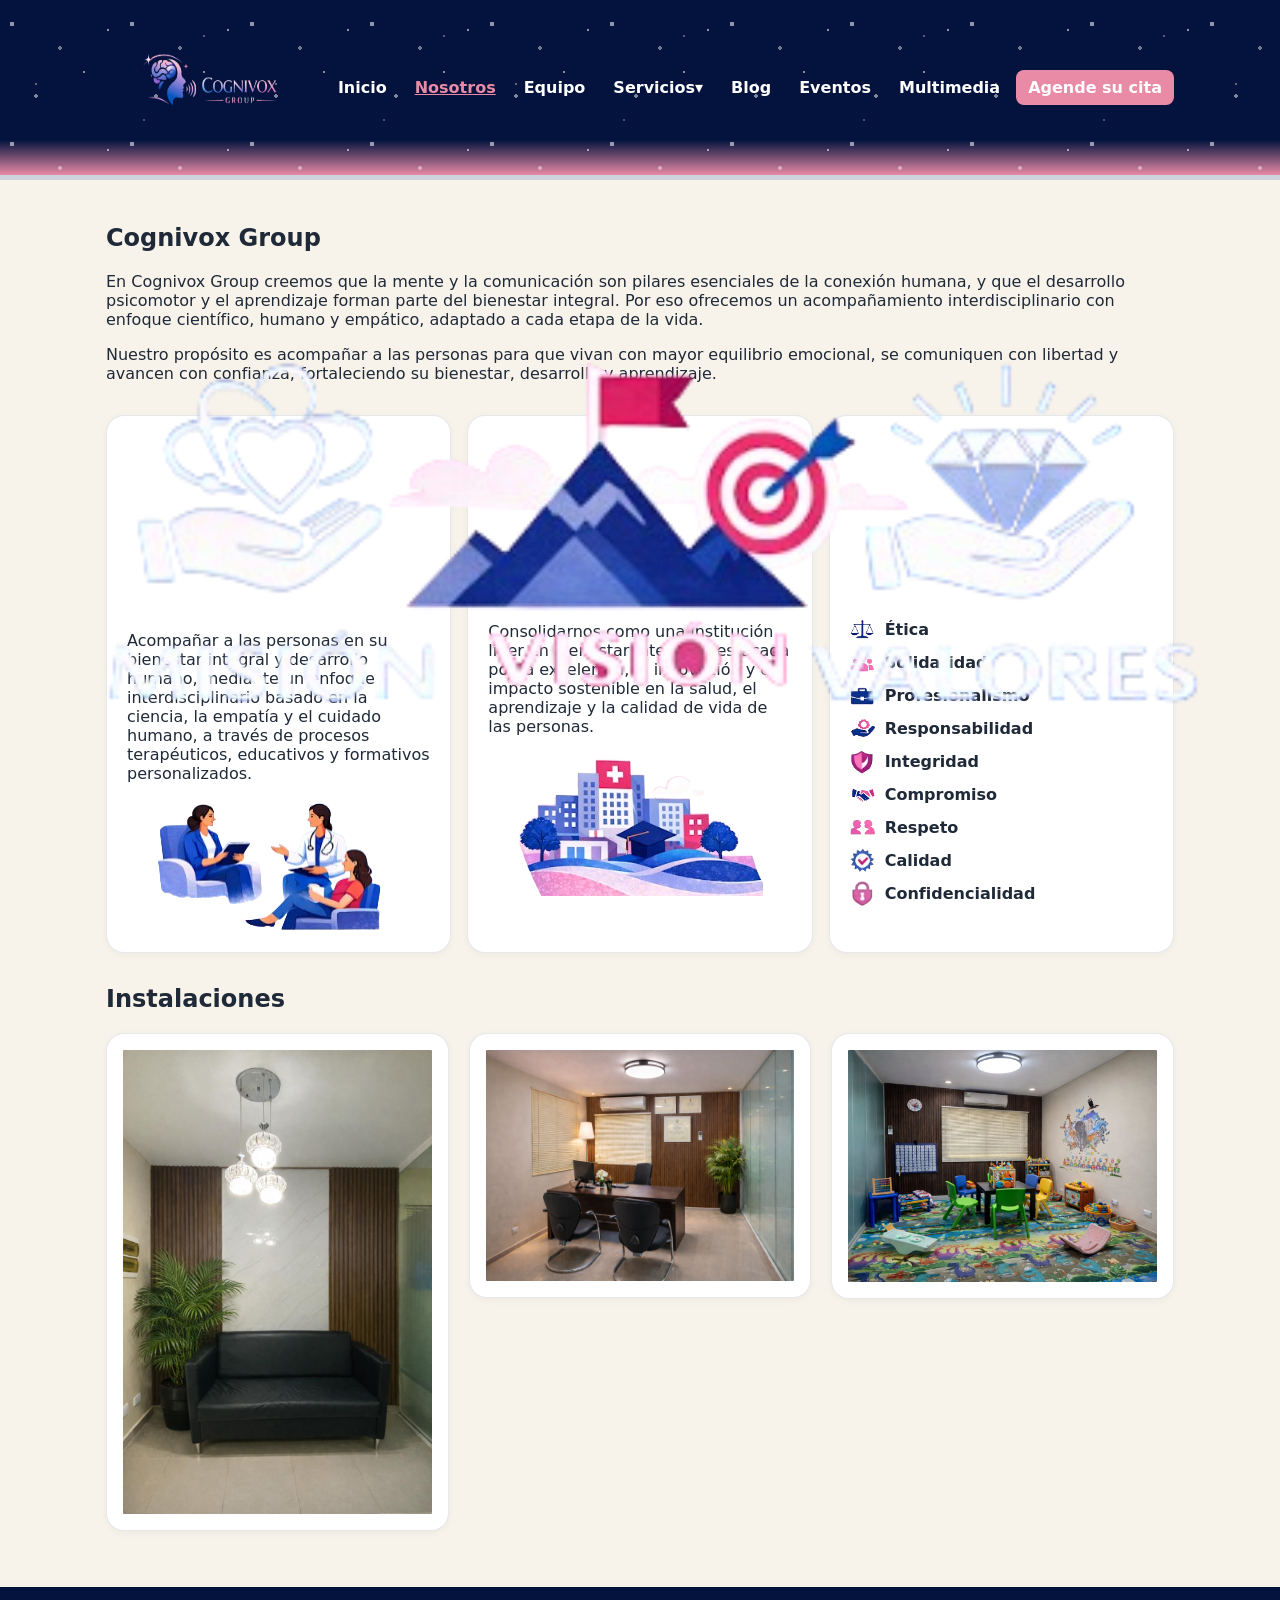
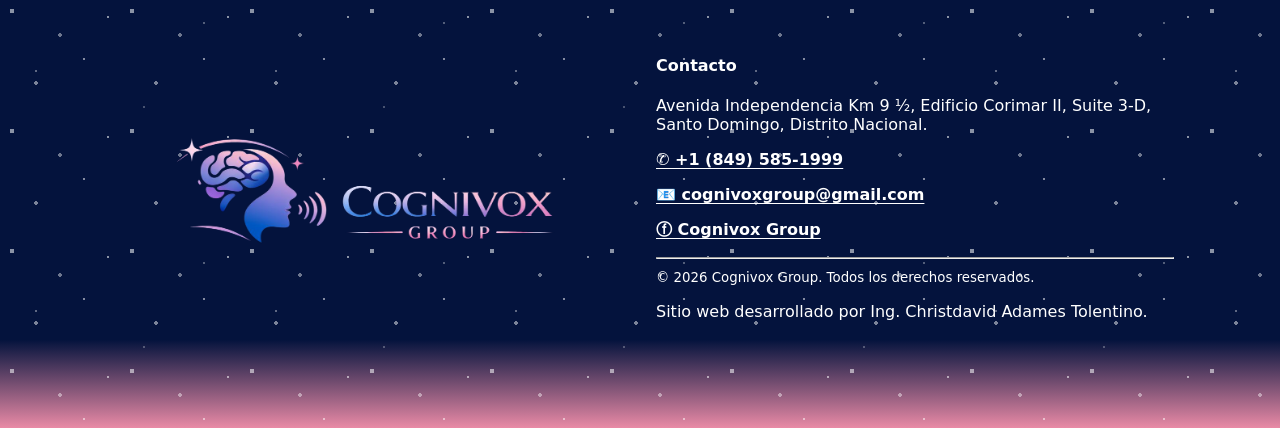
==== commit 4e8b6213: "Update about.html" ====
--- a/about.html
+++ b/about.html
@@ -103,7 +103,7 @@
         <div class="about-grid" style="margin:2rem 0;">
 
           <!-- Misión -->
-          <article class="card info-block">
+          <article class="card info-mision">
             <div class="block-icon ring-blue" aria-hidden="true">
               <img src="./images/about/Mision.png" alt="Ícono de Misión" class="MisionPNG"
                    loading="lazy" decoding="async"
@@ -118,7 +118,7 @@
           </article>
 
           <!-- Visión -->
-          <article class="card info-block">
+          <article class="card info-vision">
             <div class="block-icon ring-teal" aria-hidden="true">
               <img src="./images/about/Vision.png" alt="Ícono de Visión" class="VisionPNG"
                    loading="lazy" decoding="async"
@@ -133,7 +133,7 @@
           </article>
 
           <!-- Valores -->
-          <article class="card info-block">
+          <article class="card info-valores">
             <div class="block-icon ring-yellow" aria-hidden="true">
               <img src="./images/about/Valores.png" alt="Ícono de Valores" class="ValoresPNG"
                    loading="lazy" decoding="async"
--- a/styles.css
+++ b/styles.css
@@ -762,6 +762,19 @@
  margin-left: 25px;
 }
 
+.valor-item {
+  display: flex;
+  align-items: center;
+  gap: 10px;
+  margin-bottom: 8px;
+}
+
+.ListaValoresPNG {
+  width: 25px; 
+  height: 25px;
+  object-fit: contain;
+}
+
 /* ABOUT: centra los íconos/imágenes */
 .info-block .block-icon{
   display: grid;
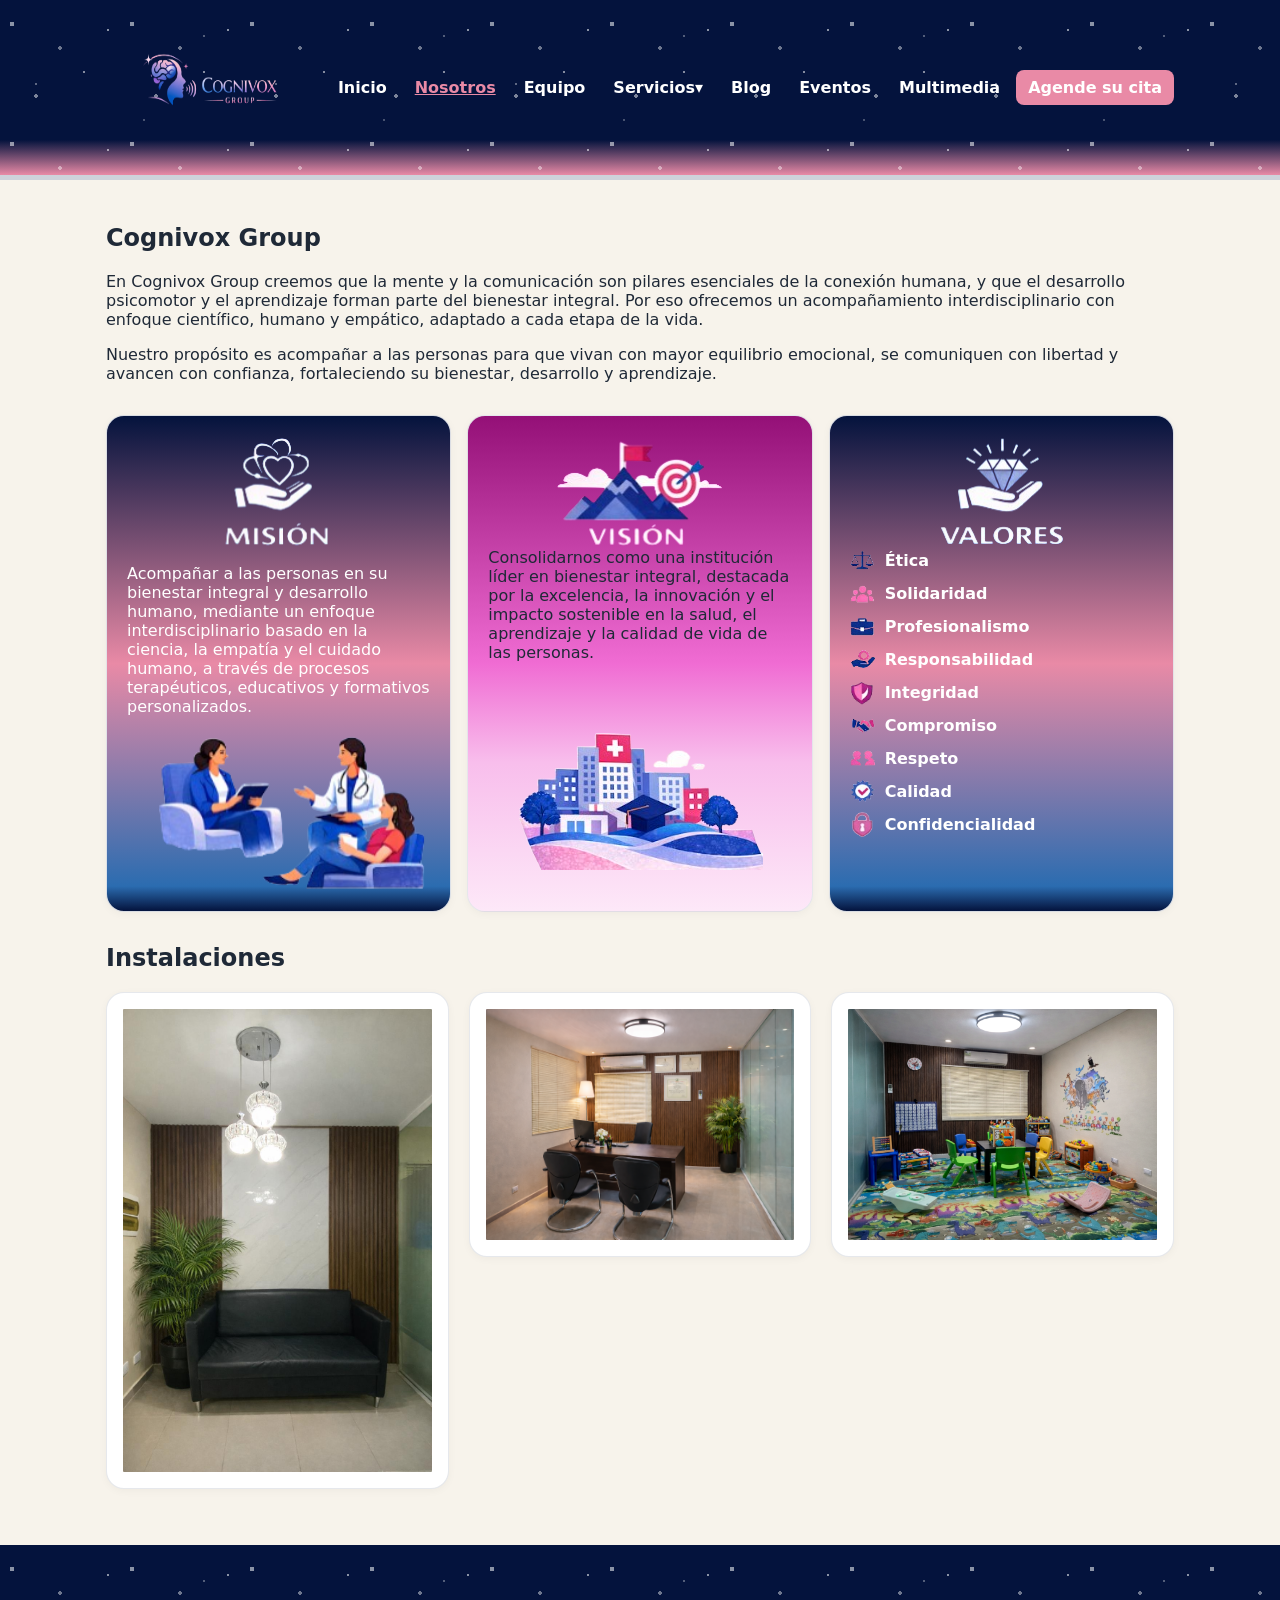
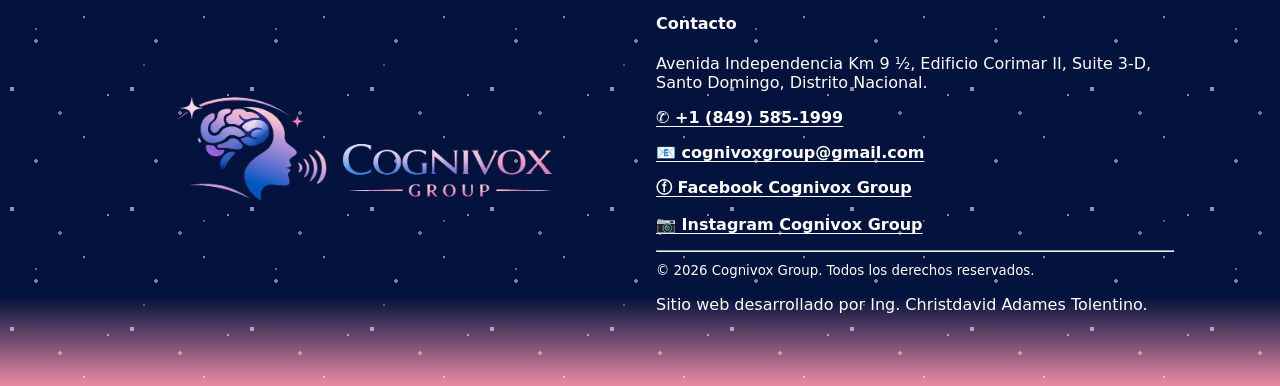
==== commit bb394468: "Update about.html" ====
--- a/about.html
+++ b/about.html
@@ -197,8 +197,8 @@
         <p>Avenida Independencia Km 9 ½, Edificio Corimar II, Suite 3-D, Santo Domingo, Distrito Nacional.</p>
         <p><a href="https://wa.me/18495851999?text=Hola%20Cognivox%20Group,%20me%20gustar%C3%ADa%20agendar%20una%20cita." target="_blank" rel="noopener noreferrer">✆ +1 (849) 585-1999</a></p>
         <p><a href="mailto:cognivoxgroup@gmail.com">📧 cognivoxgroup@gmail.com</a></p>
-        <p><a href="https://www.facebook.com/share/1HTmTb9b4b/?mibextid=wwXIfr">ⓕ Cognivox Group</a></p>
-        <p></p>
+        <p><a href="https://www.facebook.com/CognivoxGroup">ⓕ Facebook Cognivox Group</a></p>
+        <p><a href="https://www.instagram.com/cognivoxgroup/">📷 Instagram Cognivox Group</a></p>
         <hr class="soft" />
         <small>© <span id="y"></span> Cognivox Group. Todos los derechos reservados.</small>
         <p>Sitio web desarrollado por Ing. Christdavid Adames Tolentino.</p>
--- a/styles.css
+++ b/styles.css
@@ -747,19 +747,90 @@
   border: 2px solid var(--blue-dark);
 }
 
+.info-mision .block-icon{
+  display: grid;
+  place-items: center;
+  margin: 0 auto 1rem; /* centrado + separación abajo */
+  width: 96px;         /* ajusta si quieres */
+  height: 96px;
+}
+
+.info-vision .block-icon{
+  display: grid;
+  place-items: center;
+  margin: 0 auto 1rem; /* centrado + separación abajo */
+  width: 96px;         /* ajusta si quieres */
+  height: 96px;
+}
+
+.info-valores .block-icon{
+  display: grid;
+  place-items: center;
+  margin: 0 auto 1rem; /* centrado + separación abajo */
+  width: 96px;         /* ajusta si quieres */
+  height: 96px;
+}
+
+.info-mision,
+.info-valores{
+  background: linear-gradient(
+    to bottom, 
+    var(--blue-dark) 0%,
+    var(--pink) 50%,
+    var(--blue-mid) 95%,
+    var(--blue-dark) 100%
+  ) !important;
+
+  display: flex;
+  flex-direction: column;
+  color: white;
+}
+
+.valor-item {
+  display: flex;
+  align-items: center;
+  gap: 10px;
+  margin-bottom: 5px;
+}
+
+.info-vision{
+  background: linear-gradient(
+    to bottom, 
+    #941077 0%,
+    #F06CD3 50%,
+    #F8BEEC 70%,
+    #FDE8F8 100%
+  ) !important;
+.ring-teal p{
+margin-top: 2rem;
+ }
+}
+
 /* ABOUT – tamaño de iconos */
 .MisionPNG,
-.VisionPNG,
 .ValoresPNG{
   width: 100%;
   height: auto;
   transform: scale(2.35);
   margin-top: 1.0rem;
 }
+.VisionPNG{
+  width: 100%;
+  height: auto;
+  transform: scale(1.75);
+  margin-top: 1.0rem;
+
+  display: flex;
+  flex-direction: column;
+}
 
 .MisionFooterPNG,
 .VisionFooterPNG{
  margin-left: 25px;
+}
+
+.VisionFooterPNG{
+margin-top: 4rem;
 }
 
 .valor-item {
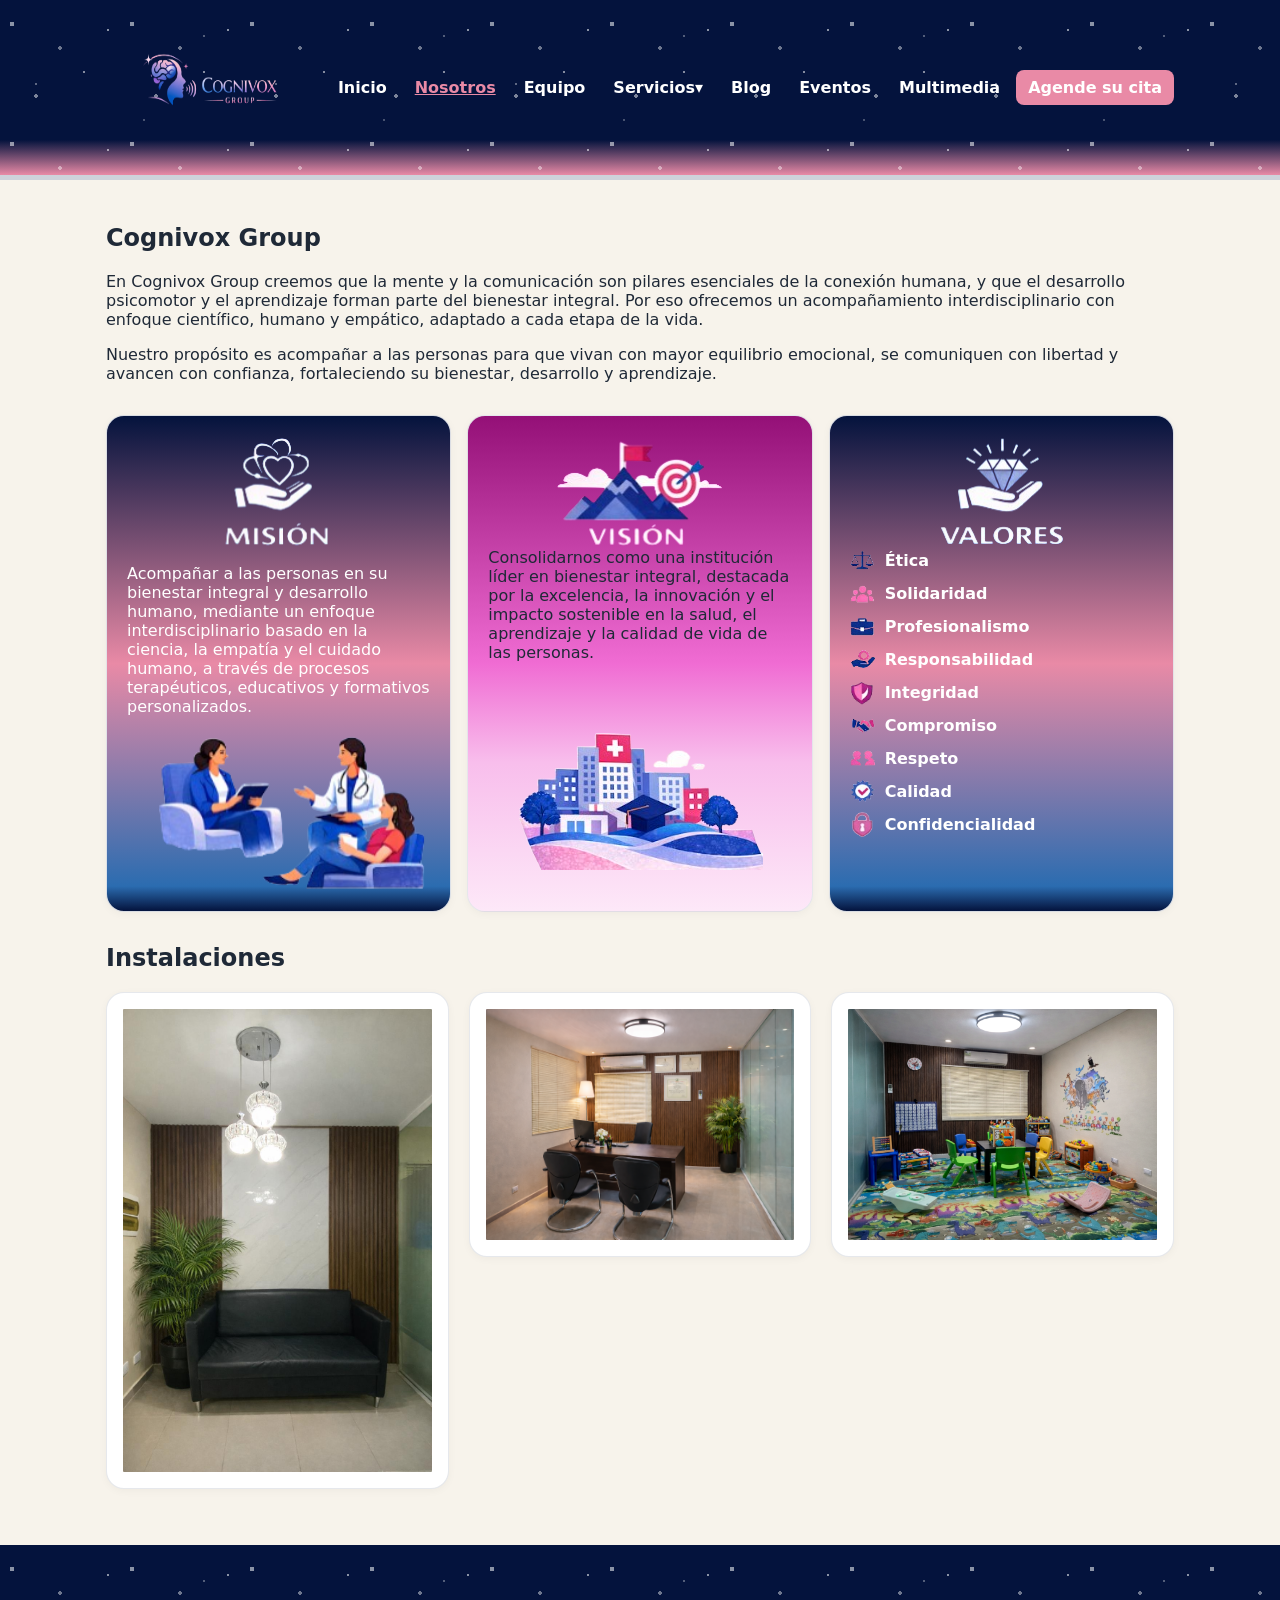
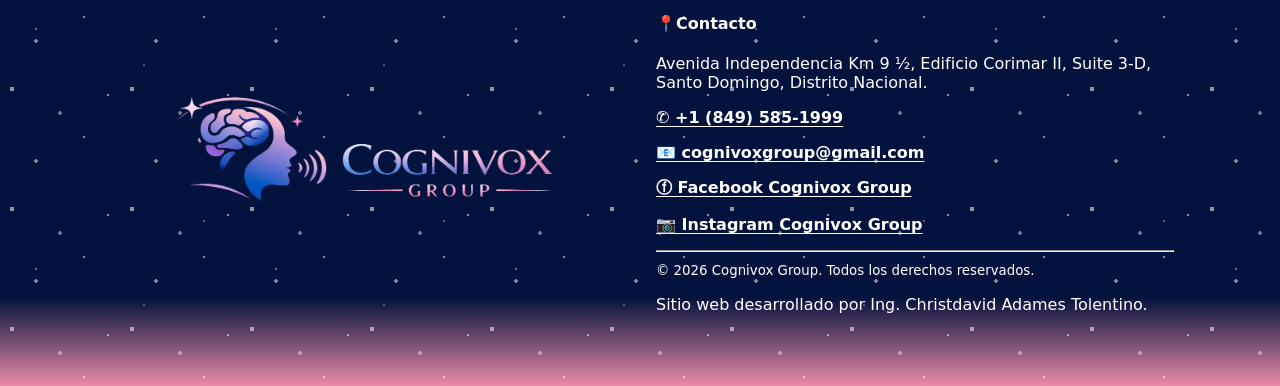
==== commit 25846c9c: "Update about.html" ====
--- a/about.html
+++ b/about.html
@@ -9,7 +9,7 @@
   <link rel="apple-touch-icon" href="/images/inicio/favicon.png?v=20260217"><meta property="og:type" content="website">
   <meta name="viewport" content="width=device-width,initial-scale=1" />
   <title>Nosotros – Cognivox Group</title>
-  <meta name="description" content="Conoce Cognivox Group: un enfoque integral en logopedia y psicología para fortalecer el bienestar comunicativo y emocional." />
+  <meta name="description" content="Conoce Cognivox Group: un enfoque integral en logopedia y psicología para fortalecer el bienestar comunicativo y emocional."/>
   <link rel="stylesheet" href="./styles.css" />
 </head>
 
@@ -193,7 +193,7 @@
              onerror="this.src='https://via.placeholder.com/160x56?text=Logo';" />
       </div>
       <div>
-        <h4>Contacto</h4>
+        <h4>📍Contacto</h4>
         <p>Avenida Independencia Km 9 ½, Edificio Corimar II, Suite 3-D, Santo Domingo, Distrito Nacional.</p>
         <p><a href="https://wa.me/18495851999?text=Hola%20Cognivox%20Group,%20me%20gustar%C3%ADa%20agendar%20una%20cita." target="_blank" rel="noopener noreferrer">✆ +1 (849) 585-1999</a></p>
         <p><a href="mailto:cognivoxgroup@gmail.com">📧 cognivoxgroup@gmail.com</a></p>
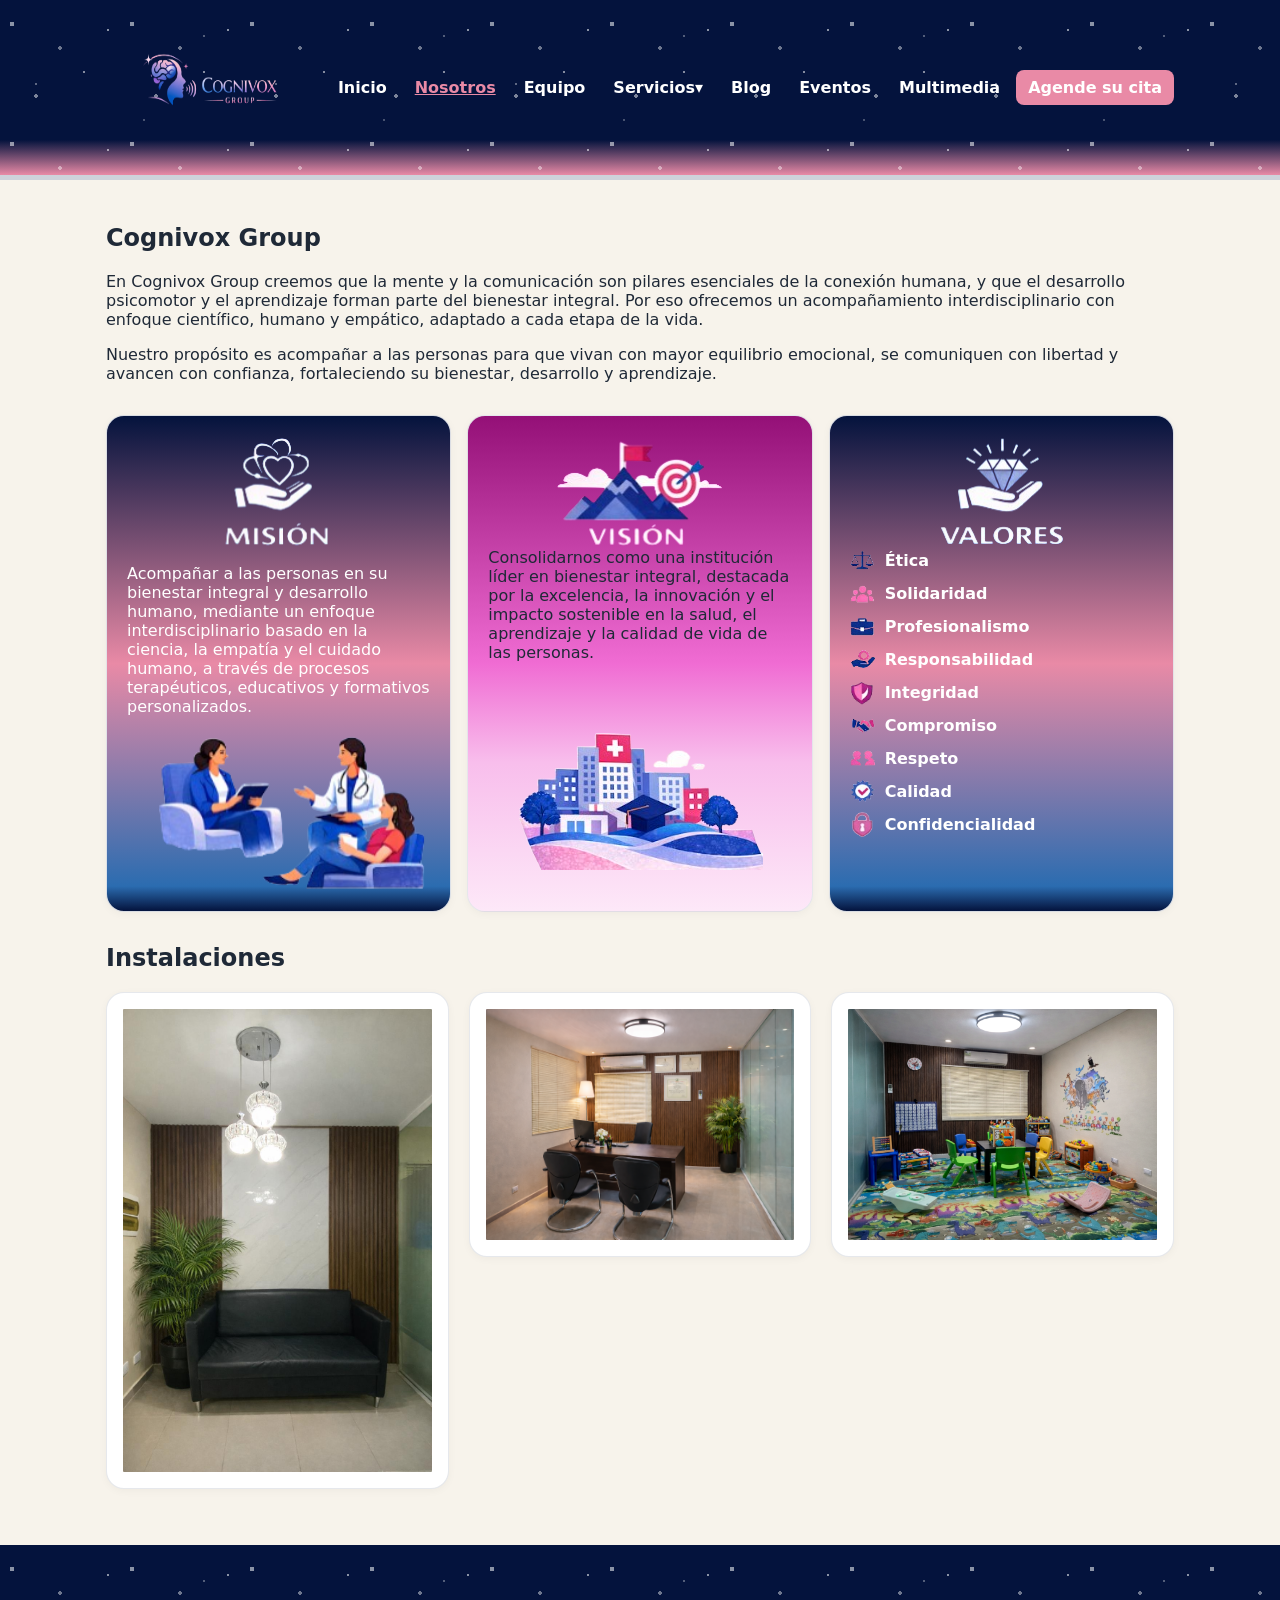
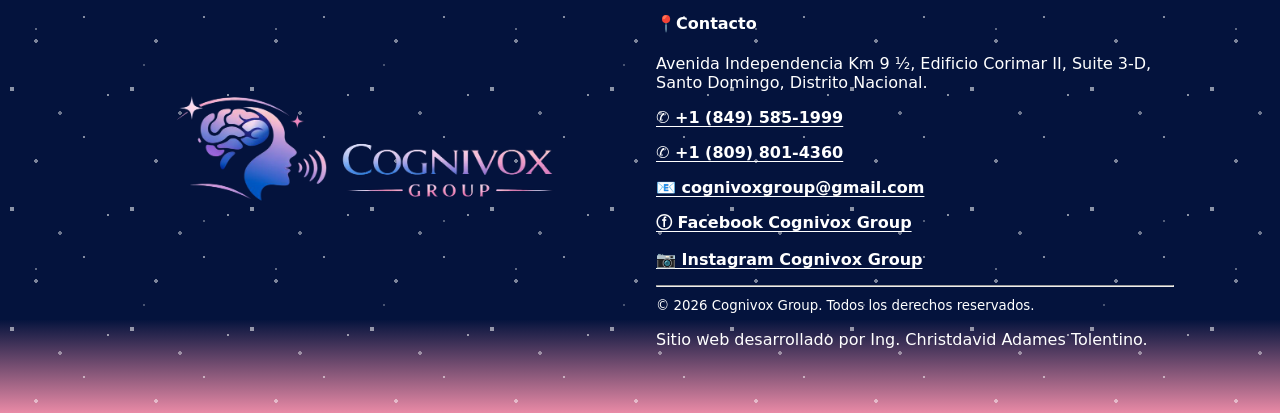
==== commit 8b58cd6e: "Update about.html" ====
--- a/about.html
+++ b/about.html
@@ -196,6 +196,7 @@
         <h4>📍Contacto</h4>
         <p>Avenida Independencia Km 9 ½, Edificio Corimar II, Suite 3-D, Santo Domingo, Distrito Nacional.</p>
         <p><a href="https://wa.me/18495851999?text=Hola%20Cognivox%20Group,%20me%20gustar%C3%ADa%20agendar%20una%20cita." target="_blank" rel="noopener noreferrer">✆ +1 (849) 585-1999</a></p>
+        <p><a href="https://wa.me/18098014360?text=Hola%20Cognivox%20Group,%20me%20gustar%C3%ADa%20agendar%20una%20cita." target="_blank" rel="noopener noreferrer">✆ +1 (809) 801-4360</a></p>
         <p><a href="mailto:cognivoxgroup@gmail.com">📧 cognivoxgroup@gmail.com</a></p>
         <p><a href="https://www.facebook.com/CognivoxGroup">ⓕ Facebook Cognivox Group</a></p>
         <p><a href="https://www.instagram.com/cognivoxgroup/">📷 Instagram Cognivox Group</a></p>
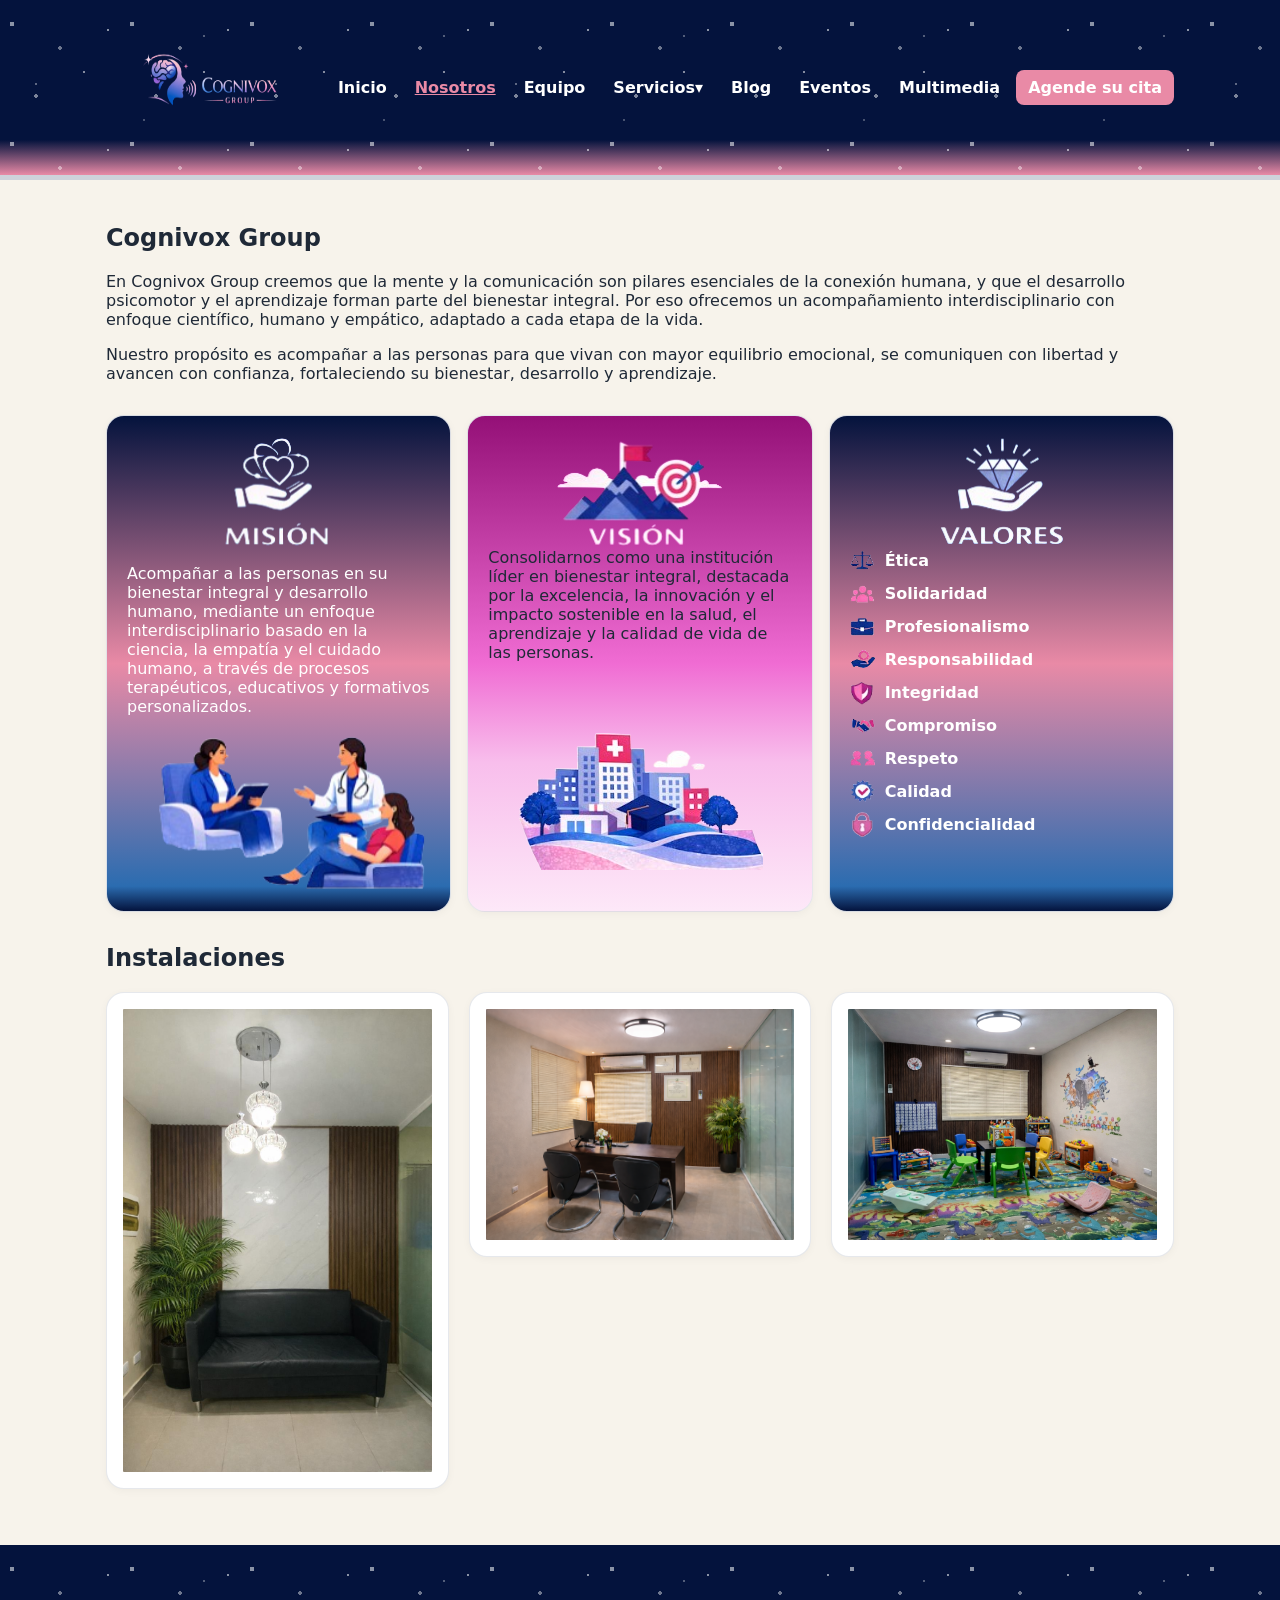
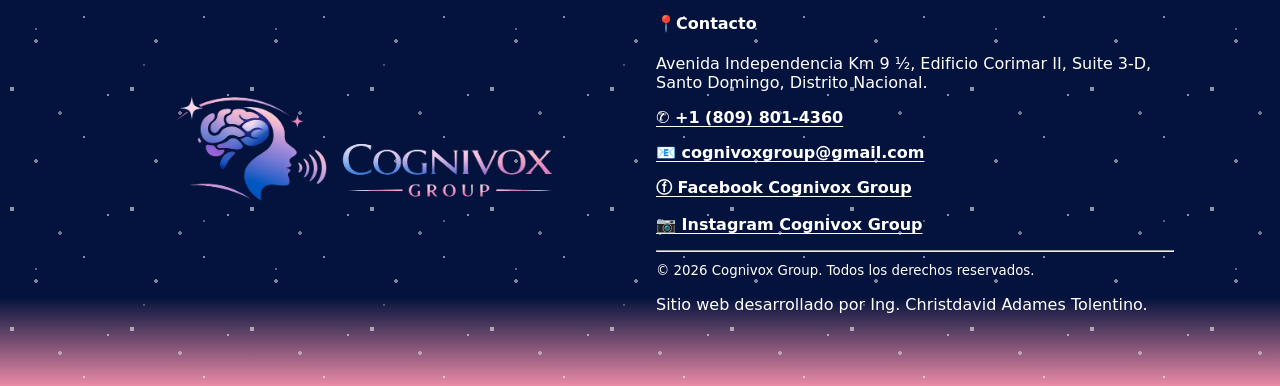
==== commit 2a29fac0: "Update about.html" ====
--- a/about.html
+++ b/about.html
@@ -195,7 +195,7 @@
       <div>
         <h4>📍Contacto</h4>
         <p>Avenida Independencia Km 9 ½, Edificio Corimar II, Suite 3-D, Santo Domingo, Distrito Nacional.</p>
-        <p><a href="https://wa.me/18495851999?text=Hola%20Cognivox%20Group,%20me%20gustar%C3%ADa%20agendar%20una%20cita." target="_blank" rel="noopener noreferrer">✆ +1 (849) 585-1999</a></p>
+        <!--<p><a href="https://wa.me/18495851999?text=Hola%20Cognivox%20Group,%20me%20gustar%C3%ADa%20agendar%20una%20cita." target="_blank" rel="noopener noreferrer">✆ +1 (849) 585-1999</a></p> -->
         <p><a href="https://wa.me/18098014360?text=Hola%20Cognivox%20Group,%20me%20gustar%C3%ADa%20agendar%20una%20cita." target="_blank" rel="noopener noreferrer">✆ +1 (809) 801-4360</a></p>
         <p><a href="mailto:cognivoxgroup@gmail.com">📧 cognivoxgroup@gmail.com</a></p>
         <p><a href="https://www.facebook.com/CognivoxGroup">ⓕ Facebook Cognivox Group</a></p>
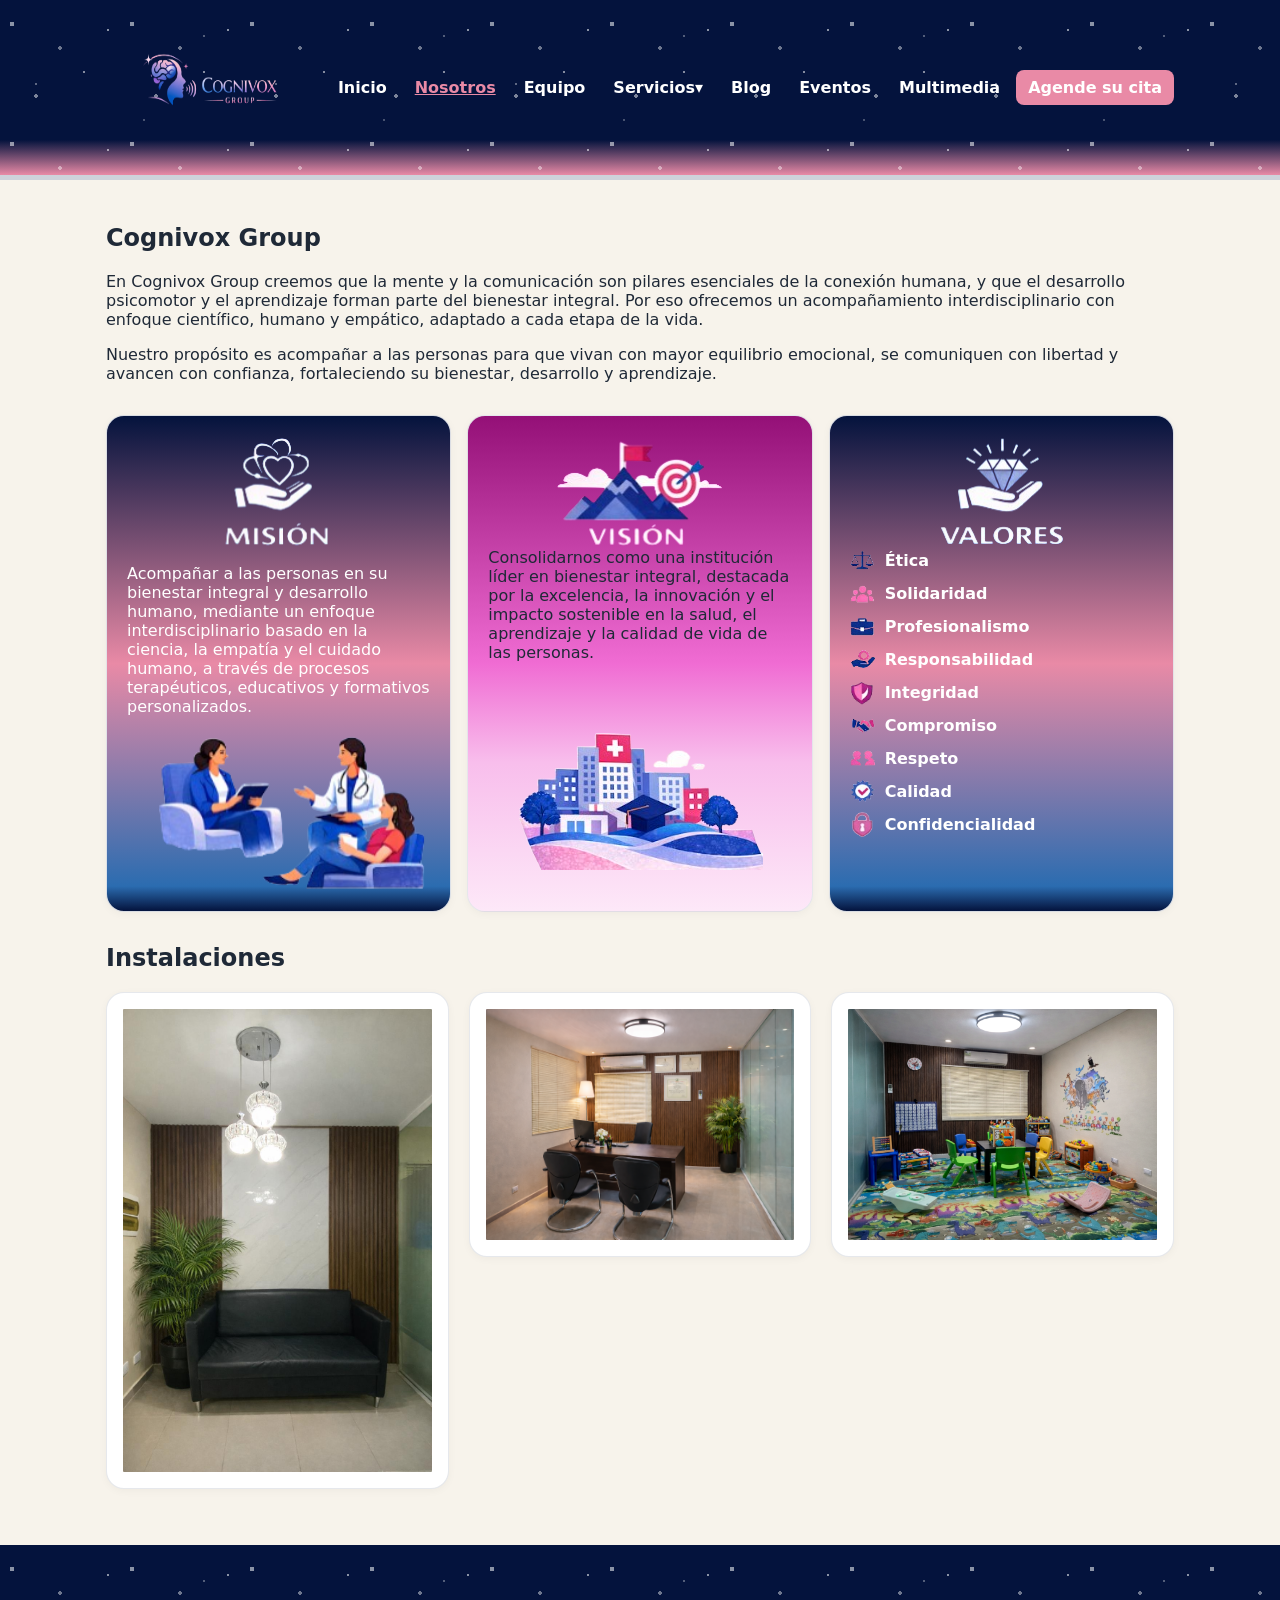
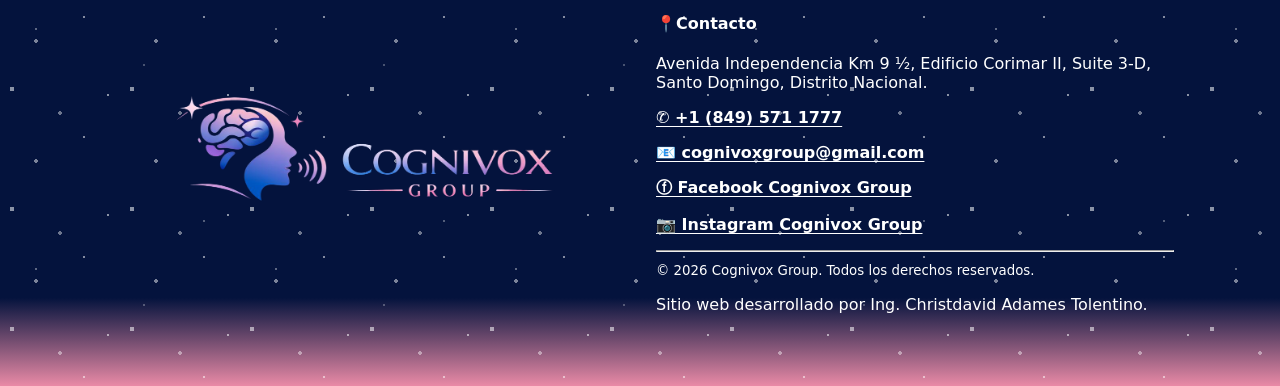
==== commit cc8986ac: "Update about.html" ====
--- a/about.html
+++ b/about.html
@@ -14,8 +14,11 @@
 </head>
 
 <body>
-  <a href="https://wa.me/18495851999?text=Hola%20Cognivox%20Group,%20me%20gustar%C3%ADa%20agendar%20una%20cita." class="btn btn-float-cita" aria-label="Agende su cita">
-  Contáctanos → </a>
+<a href="https://wa.me/18098014360?text=Hola%20Cognivox%20Group,%20me%20gustar%C3%ADa%20agendar%20una%20cita."
+   class="btn btn-float-cita" 
+   aria-label="Contactar por WhatsApp">
+   <img src="./images/inicio/WhatsApp.svg.png" alt="Botón de WhatsApp">
+</a>
   
   <header class="header-main">
     <div class="container nav">
@@ -196,7 +199,7 @@
         <h4>📍Contacto</h4>
         <p>Avenida Independencia Km 9 ½, Edificio Corimar II, Suite 3-D, Santo Domingo, Distrito Nacional.</p>
         <!--<p><a href="https://wa.me/18495851999?text=Hola%20Cognivox%20Group,%20me%20gustar%C3%ADa%20agendar%20una%20cita." target="_blank" rel="noopener noreferrer">✆ +1 (849) 585-1999</a></p> -->
-        <p><a href="https://wa.me/18098014360?text=Hola%20Cognivox%20Group,%20me%20gustar%C3%ADa%20agendar%20una%20cita." target="_blank" rel="noopener noreferrer">✆ +1 (809) 801-4360</a></p>
+        <p><a href="https://wa.me/18495711777?text=Hola%20Cognivox%20Group,%20me%20gustar%C3%ADa%20agendar%20una%20cita." target="_blank" rel="noopener noreferrer">✆ +1 (849) 571 1777</a></p>
         <p><a href="mailto:cognivoxgroup@gmail.com">📧 cognivoxgroup@gmail.com</a></p>
         <p><a href="https://www.facebook.com/CognivoxGroup">ⓕ Facebook Cognivox Group</a></p>
         <p><a href="https://www.instagram.com/cognivoxgroup/">📷 Instagram Cognivox Group</a></p>
--- a/styles.css
+++ b/styles.css
@@ -315,37 +315,48 @@
   transform: scale(1.03);
 }
 
-/* Botón flotante: fijo abajo a la derecha */
-.btn-float-cita{
-  position: fixed;
-  right: 16px;
-  bottom: 16px;
-  z-index: 9999;
-  box-shadow: 0 10px 30px rgba(0,0,0,.18);
-
-  font-size: 18px;
-  padding: 14px 22px;
-  border-radius: 14px;
-  min-width: 180px;
-  text-align: center;
-
-  /* Oculto al cargar */
-  opacity: 0;
-  visibility: hidden;
-  pointer-events: none;
-
-  /* Animación de entrada */
-  transform: translateX(10px) translateY(10px);
-  transition: opacity .35s ease, transform .35s ease, visibility 0s linear .35s;
-}
-
-/* Visible cuando se activa */
-.btn-float-cita.is-visible{
-  opacity: 1;
-  visibility: visible;
-  pointer-events: auto;
-  transform: translateX(0) translateY(0);
-  transition: opacity .35s ease, transform .35s ease, visibility 0s;
+.btn-float-cita {
+    position: fixed;
+    right: 16px;
+    bottom: 16px;
+    z-index: 9999;
+    box-shadow: 0 10px 30px rgba(0, 0, 0, .18);
+    
+    width: 65px;
+    height: 65px;
+    border-radius: 50%;
+    
+    display: flex;
+    align-items: center;
+    justify-content: center;
+    overflow: hidden;
+    
+ 
+    padding: 0; 
+    min-width: 0; 
+    
+  
+    opacity: 0;
+    visibility: hidden;
+    pointer-events: none;
+    transform: translateX(10px) translateY(10px);
+    transition: opacity .35s ease, transform .35s ease, visibility 0s linear .35s;
+}
+
+
+.btn-float-cita img {
+    width: 100%;
+    height: 100%;
+    object-fit: cover;
+    display: block;
+}
+
+.btn-float-cita.is-visible {
+    opacity: 1;
+    visibility: visible;
+    pointer-events: auto;
+    transform: translateX(0) translateY(0);
+    transition: opacity .35s ease, transform .35s ease, visibility 0s;
 }
 
 /* =========================================================
